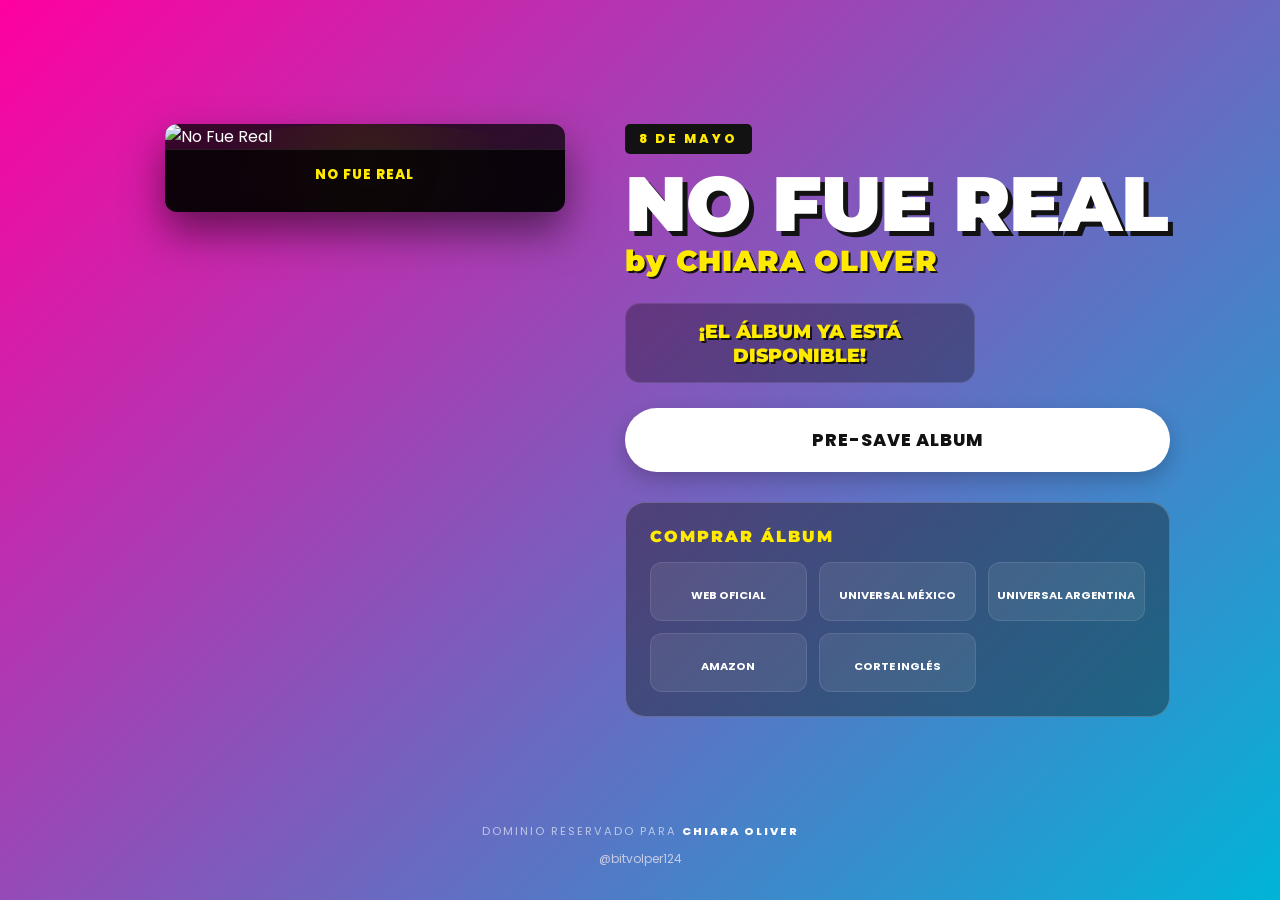
==== index.html @ ce8c538a "Add files via upload" ====
<!DOCTYPE html>
<html lang="es">

<head>
    <meta charset="UTF-8">
    <meta name="viewport" content="width=device-width, initial-scale=1.0">
    <meta name="robots" content="noindex, nofollow">
    <title>Chiara Oliver - No Fue Real (8 de Mayo de 2026)</title>
    <link rel="icon" type="image/png"
        href="https://chiaraoliveroficial.com/cdn/shop/files/CHIARA_OLIVER_FAVICON_32px.png?v=1764940112">
    <link rel="apple-touch-icon"
        href="https://chiaraoliveroficial.com/cdn/shop/files/CHIARA_OLIVER_FAVICON_32px.png?v=1764940112">
    <link rel="shortcut icon"
        href="https://chiaraoliveroficial.com/cdn/shop/files/CHIARA_OLIVER_FAVICON_32px.png?v=1764940112">
    <meta name="description"
        content="El nuevo álbum 'No Fue Real' de Chiara Oliver llega el 8 de mayo de 2026. Haz el pre-save y reserva las ediciones exclusivas ahora.">
    <meta name="theme-color" content="#ff00a0">

    <meta property="og:type" content="music.album">
    <meta property="og:url" content="https://nofuereal.com/">
    <meta property="og:title" content="Chiara Oliver - No Fue Real (8 de Mayo 2026)">
    <meta property="og:description"
        content="Fecha de lanzamiento: 8 de mayo de 2026. Reserva el nuevo álbum de Chiara Oliver y escucha los adelantos exclusivos.">
    <meta property="og:image"
        content="https://chiaraoliveroficial.com/cdn/shop/files/portada-nofuereal.png?v=1775662831&width=1000">

    <meta name="twitter:card" content="summary_large_image">
    <meta name="twitter:site" content="@chiaraoliver">
    <meta name="twitter:title" content="Chiara Oliver - No Fue Real 💿 8 de Mayo">
    <meta name="twitter:description"
        content="El nuevo álbum de Chiara Oliver estará disponible el 8 de mayo de 2026. Haz pre-save y reserva tu copia física.">
    <meta name="twitter:image"
        content="https://chiaraoliveroficial.com/cdn/shop/files/portada-nofuereal.png?v=1775662831&width=1000">
    <link rel="preconnect" href="https://fonts.googleapis.com">
    <link rel="preconnect" href="https://fonts.gstatic.com" crossorigin>
    <link
        href="https://fonts.googleapis.com/css2?family=Montserrat:wght@900&family=Poppins:wght@400;600;800&display=swap"
        rel="stylesheet">
    <link rel="stylesheet" href="https://cdnjs.cloudflare.com/ajax/libs/font-awesome/7.0.1/css/all.min.css">
    <link rel="stylesheet" href="style.css">
</head>

<body>

    <header class="social-header">
        <a href="https://open.spotify.com/intl-es/artist/5zeSRJxJzaOyxt9p4kxMLg" target="_blank"><i
                class="fab fa-spotify"></i></a>
        <a href="https://music.apple.com/es/artist/chiara-oliver" target="_blank"><i class="fab fa-itunes"></i></a>
        <a href="https://instagram.com/chiaraoliver" target="_blank"><i class="fab fa-instagram"></i></a>
        <a href="https://x.com/chiaraoliver" target="_blank"><i class="fab fa-x-twitter"></i></a>
        <a href="https://tiktok.com/@chiaraoliver" target="_blank"><i class="fab fa-tiktok"></i></a>
        <a href="https://youtube.com/@chiaraoliver4045" target="_blank"><i class="fab fa-youtube"></i></a>
    </header>

    <main class="hero-container">
        <div class="left-column">
            <div class="album-cover-wrapper">
                <div class="glow-effect"></div>

                <div class="player-container">
                    <img src="https://chiaraoliveroficial.com/cdn/shop/files/portada-nofuereal.png?v=1775662831&width=1000"
                        alt="No Fue Real" class="album-cover">

                    <div class="player-overlay">
                        <div class="track-title" id="track-title">NO FUE REAL</div>
                        <div class="player-controls">
                            <i class="fas fa-step-backward" id="prev-btn"></i>
                            <i class="fas fa-play-circle" id="play-btn"></i>
                            <i class="fas fa-step-forward" id="next-btn"></i>
                            <div class="player-platforms">
                                <a href="#" id="spotify-link" target="_blank" title="Escuchar en Spotify"><i
                                        class="fab fa-spotify"></i></a>
                                <a href="#" id="youtube-link" target="_blank" title="Escuchar en YouTube Music"><i
                                        class="fab fa-youtube"></i></a>
                            </div>
                        </div>
                        <audio id="audio-player" src="" loop></audio>
                    </div>
                </div>

            </div>
        </div>

        <div class="right-column">
            <div class="album-tag">8 DE MAYO</div>
            <h1 class="album-title">NO FUE REAL</h1>
            <h2 class="artist-subtitle">by CHIARA OLIVER</h2>

            <div class="countdown-container" id="countdown-container">
                <p class="countdown-title">✨ FALTAN PARA EL LANZAMIENTO ✨</p>
                <div class="countdown" id="countdown">
                    <div class="time-box">
                        <span id="days" class="time-number">00</span>
                        <span class="time-text">DÍAS</span>
                    </div>
                    <div class="time-box">
                        <span id="hours" class="time-number">00</span>
                        <span class="time-text">HRS</span>
                    </div>
                    <div class="time-box">
                        <span id="minutes" class="time-number">00</span>
                        <span class="time-text">MIN</span>
                    </div>
                    <div class="time-box">
                        <span id="seconds" class="time-number">00</span>
                        <span class="time-text">SEG</span>
                    </div>
                </div>
                <div id="release-message" class="hidden">¡EL ÁLBUM YA ESTÁ DISPONIBLE!</div>
            </div>

            <a href="https://chiaraoliver.lnk.to/NoFueRealAlbum" class="pre-save-button" target="_blank">PRE-SAVE
                ALBUM</a>

            <section class="buy-section" id="buy-section">
                <h3 class="buy-title">COMPRAR ÁLBUM</h3>
                <div class="buy-buttons-grid">
                    <a href="https://chiaraoliveroficial.com/collections/no-fue-real" target="_blank" class="buy-button">
                        <i class="fas fa-globe buy-icon"></i>
                        <span class="buy-text">WEB OFICIAL</span>
                    </a>
                    <a href="https://udiscover.mx/collections/chiara-oliver" target="_blank" class="buy-button">
                        <i class="fas fa-map-marker-alt buy-icon"></i>
                        <span class="buy-text">UNIVERSAL MÉXICO</span>
                    </a>
                    <a href="https://umusicstore.com.ar/collections/chiara-oliver" target="_blank" class="buy-button">
                        <i class="fas fa-map-marker-alt buy-icon"></i>
                        <span class="buy-text">UNIVERSAL ARGENTINA</span>
                    </a>
                    <a href="https://www.amazon.es/s?k=chiara+oliver" target="_blank" class="buy-button">
                        <i class="fas fa-map-marker-alt buy-icon"></i>
                        <span class="buy-text">AMAZON</span>
                    </a>
                    <a href="https://www.elcorteingles.es/bio/chiara-oliver/" target="_blank" class="buy-button">
                        <i class="fas fa-map-marker-alt buy-icon"></i>
                        <span class="buy-text">CORTE INGLÉS</span>
                    </a>
                </div>
            </section>
        </div>
    </main>

    <footer>
        <div class="domain-badge">DOMINIO RESERVADO PARA <span>CHIARA OLIVER</span></div>
        <p class="mio">@bitvolper124</p>
    </footer>

    <a href="#buy-section" class="scroll-down-btn" id="scrollBtn">
        <i class="fas fa-chevron-down"></i>
    </a>

    <div class="cursor-trail"></div>

    <script>
        document.addEventListener('mousemove', function (e) {
            var trail = document.querySelector('.cursor-trail');
            var star = document.createElement('div');
            star.className = 'star';
            star.style.left = e.clientX + 'px';
            star.style.top = e.clientY + 'px';
            trail.appendChild(star);

            setTimeout(function () {
                star.remove();
            }, 1000);
        });

        const countDownDate = new Date("2026-05-08T00:00:00+02:00").getTime();

        const x = setInterval(function () {
            const now = new Date().getTime();
            const distance = countDownDate - now;

            const days = Math.floor(distance / (1000 * 60 * 60 * 24));
            const hours = Math.floor((distance % (1000 * 60 * 60 * 24)) / (1000 * 60 * 60));
            const minutes = Math.floor((distance % (1000 * 60 * 60)) / (1000 * 60));
            const seconds = Math.floor((distance % (1000 * 60)) / 1000);

            document.getElementById("days").innerText = days.toString().padStart(2, '0');
            document.getElementById("hours").innerText = hours.toString().padStart(2, '0');
            document.getElementById("minutes").innerText = minutes.toString().padStart(2, '0');
            document.getElementById("seconds").innerText = seconds.toString().padStart(2, '0');

            if (distance < 0) {
                clearInterval(x);
                document.getElementById("countdown").style.display = "none";
                document.querySelector(".countdown-title").style.display = "none";
                const message = document.getElementById("release-message");
                message.classList.remove("hidden");
                message.classList.add("visible");
            }
        }, 1000);

        const tracks = [
            {
                title: "MARGARITAS",
                audio: "audio/margaritas-preview.mp3",
                spotify: "https://open.spotify.com/intl-es/album/1FP2zXJ2BBx48ShWAYMS5P",
                youtube: "https://youtu.be/J-HWV0IMqI8"
            },
            {
                title: "NO FUE REAL",
                audio: "audio/no-fue-real-preview.mp3",
                spotify: "https://open.spotify.com/intl-es/album/5IGMvV045EH28EakqQ5MSz",
                youtube: "https://youtu.be/YH38pf8BSEA"
            },
            {
                title: "PUZZLE",
                audio: "audio/puzzle-preview.mp3",
                spotify: "https://open.spotify.com/intl-es/album/3qFS7iFd3r3oYC9yfODICr",
                youtube: "https://youtu.be/KIDnrD3IcDc"
            }
        ];

        let currentTrack = 1;
        const audioPlayer = document.getElementById('audio-player');
        const playBtn = document.getElementById('play-btn');
        const prevBtn = document.getElementById('prev-btn');
        const nextBtn = document.getElementById('next-btn');
        const trackTitle = document.getElementById('track-title');
        const spotifyLink = document.getElementById('spotify-link');
        const youtubeLink = document.getElementById('youtube-link');

        function loadTrack(index) {
            trackTitle.innerText = tracks[index].title;
            audioPlayer.src = tracks[index].audio;
            spotifyLink.href = tracks[index].spotify;
            youtubeLink.href = tracks[index].youtube;
        }

        loadTrack(currentTrack);

        playBtn.addEventListener('click', () => {
            if (audioPlayer.paused) {
                if (audioPlayer.src && !audioPlayer.src.endsWith(window.location.host + "/")) {
                    audioPlayer.play();
                }
                playBtn.classList.remove('fa-play-circle');
                playBtn.classList.add('fa-pause-circle');
            } else {
                audioPlayer.pause();
                playBtn.classList.remove('fa-pause-circle');
                playBtn.classList.add('fa-play-circle');
            }
        });

        prevBtn.addEventListener('click', () => {
            currentTrack = (currentTrack - 1 + tracks.length) % tracks.length;
            loadTrack(currentTrack);
            if (audioPlayer.src && !audioPlayer.src.endsWith(window.location.host + "/")) {
                audioPlayer.play();
                playBtn.classList.remove('fa-play-circle');
                playBtn.classList.add('fa-pause-circle');
            } else {
                playBtn.classList.remove('fa-pause-circle');
                playBtn.classList.add('fa-play-circle');
            }
        });

        nextBtn.addEventListener('click', () => {
            currentTrack = (currentTrack + 1) % tracks.length;
            loadTrack(currentTrack);
            if (audioPlayer.src && !audioPlayer.src.endsWith(window.location.host + "/")) {
                audioPlayer.play();
                playBtn.classList.remove('fa-play-circle');
                playBtn.classList.add('fa-pause-circle');
            } else {
                playBtn.classList.remove('fa-pause-circle');
                playBtn.classList.add('fa-play-circle');
            }
        });

        // Lógica para que el botón flotante desaparezca si ya estás abajo
        window.onscroll = function () {
            var btn = document.getElementById("scrollBtn");
            if (document.body.scrollTop > 300 || document.documentElement.scrollTop > 300) {
                btn.style.opacity = "0";
                btn.style.pointerEvents = "none";
            } else {
                btn.style.opacity = "1";
                btn.style.pointerEvents = "auto";
            }
        };
    </script>
</body>

</html>
---- style.css ----
:root {
    --rosa: #ff00a0;
    --azul: #00b4d8;
    --amarillo: #ffea00;
    --negro: #121212;
    --blanco: #ffffff;
}

* {
    margin: 0;
    padding: 0;
    box-sizing: border-box;
}

body {
    font-family: 'Poppins', sans-serif;
    background: linear-gradient(135deg, var(--rosa) 0%, var(--azul) 100%);
    background-attachment: fixed;
    color: var(--blanco);
    display: flex;
    flex-direction: column;
    min-height: 100vh;
    cursor: url('https://chiaraoliveroficial.com/cdn/shop/files/CHIARA_OLIVER_FAVICON_32px.png?v=1764940112'), auto;
    overflow-x: hidden;
    scroll-behavior: smooth;
}

.mio {
    font-size: 12px;
    color: rgba(255, 241, 241, 0.673);
    margin-top: 10px;
}

.social-header {
    padding: 2rem;
    display: flex;
    justify-content: flex-end;
    gap: 1.5rem;
    z-index: 10;
}

.social-header i {
    font-size: 1.5rem;
    color: var(--blanco);
    transition: all 0.3s ease;
}

.social-header i:hover {
    color: var(--amarillo);
    transform: translateY(-4px) scale(1.1);
}

.hero-container {
    flex: 1;
    display: flex;
    align-items: flex-start;
    justify-content: center;
    gap: 60px;
    max-width: 1100px;
    margin: 40px auto;
    padding: 20px;
    width: 100%;
}

.left-column {
    flex: 1;
    display: flex;
    justify-content: flex-end;
}

.right-column {
    flex: 1.2;
    display: flex;
    flex-direction: column;
    justify-content: center;
    text-align: left;
}

.album-cover-wrapper {
    position: relative;
    width: 100%;
    max-width: 400px;
}

.glow-effect {
    position: absolute;
    top: 50%;
    left: 50%;
    width: 100%;
    height: 100%;
    transform: translate(-50%, -50%);
    background: radial-gradient(circle, rgba(255, 234, 0, 0.4) 0%, rgba(255,255,255,0) 70%);
    border-radius: 50%;
    z-index: -1;
    animation: pulseGlow 3s infinite alternate;
}

@keyframes pulseGlow {
    0% { transform: translate(-50%, -50%) scale(1); opacity: 0.5; }
    100% { transform: translate(-50%, -50%) scale(1.2); opacity: 1; }
}

.player-container {
    position: relative;
    width: 100%;
    border-radius: 12px;
    box-shadow: 0 20px 40px rgba(0,0,0,0.5);
    transition: transform 0.4s ease;
    overflow: hidden;
    background: rgba(0, 0, 0, 0.75);
}

.player-container:hover {
    transform: scale(1.02);
}

.album-cover {
    width: 100%;
    display: block;
}

.player-overlay {
    width: 100%;
    background: rgba(0, 0, 0, 0.75);
    backdrop-filter: blur(10px);
    -webkit-backdrop-filter: blur(10px);
    padding: 15px;
    display: flex;
    flex-direction: column;
    align-items: center;
    border-top: 1px solid rgba(255,255,255,0.1);
}

.track-title {
    font-size: 0.85rem;
    font-weight: 800;
    color: var(--amarillo);
    margin-bottom: 12px;
    letter-spacing: 1px;
    text-align: center;
}

.player-controls {
    display: flex;
    align-items: center;
    justify-content: center;
    gap: 20px;
    width: 100%;
}

.player-controls > i {
    font-size: 1.5rem;
    color: var(--blanco);
    cursor: pointer;
    transition: 0.3s;
}

.player-controls > i.fa-play-circle, 
.player-controls > i.fa-pause-circle {
    font-size: 2.5rem;
}

.player-controls > i:hover {
    color: var(--amarillo);
    transform: scale(1.1);
}

.player-platforms {
    display: flex;
    gap: 15px;
    margin-left: 20px;
    border-left: 1px solid rgba(255,255,255,0.2);
    padding-left: 20px;
}

.player-platforms a i {
    font-size: 1.5rem;
    transition: 0.3s;
    color: var(--blanco);
}

.player-platforms a i.fa-spotify:hover { color: #1DB954; filter: brightness(1.2); transform: scale(1.1); }
.player-platforms a i.fa-youtube:hover { color: #FF0000; filter: brightness(1.2); transform: scale(1.1); }

.album-tag {
    background-color: var(--negro);
    color: var(--amarillo);
    padding: 6px 14px;
    font-size: 0.8rem;
    font-weight: 800;
    letter-spacing: 3px;
    border-radius: 5px;
    display: inline-block;
    margin-bottom: 15px;
    align-self: flex-start;
}

.album-title {
    font-family: 'Montserrat', sans-serif;
    font-weight: 900;
    font-size: clamp(3rem, 6vw, 5rem);
    line-height: 0.9;
    color: var(--blanco);
    text-shadow: 5px 5px 0px var(--negro);
    margin-bottom: 5px;
    letter-spacing: -1px;
}

.artist-subtitle {
    font-family: 'Montserrat', sans-serif;
    font-weight: 900;
    font-size: clamp(1.2rem, 2.5vw, 1.8rem);
    color: var(--amarillo);
    margin-bottom: 25px;
    letter-spacing: 1px;
    text-shadow: 2px 2px 0px var(--negro);
}

.countdown-container {
    background: rgba(0, 0, 0, 0.3);
    backdrop-filter: blur(5px);
    -webkit-backdrop-filter: blur(5px);
    border: 1px solid rgba(255, 255, 255, 0.1);
    padding: 15px 20px;
    border-radius: 15px;
    margin-bottom: 25px;
    display: inline-block;
    max-width: 350px;
}

.countdown-title {
    font-size: 0.65rem;
    font-weight: 800;
    letter-spacing: 2px;
    color: var(--blanco);
    text-align: center;
    margin-bottom: 10px;
}

.countdown {
    display: flex;
    justify-content: space-between;
    gap: 15px;
}

.time-box {
    display: flex;
    flex-direction: column;
    align-items: center;
}

.time-number {
    font-family: 'Montserrat', sans-serif;
    font-weight: 900;
    font-size: 2rem;
    color: var(--amarillo);
    text-shadow: 2px 2px 0px var(--negro);
    line-height: 1;
}

.time-text {
    font-size: 0.6rem;
    font-weight: 600;
    letter-spacing: 1px;
    color: rgba(255,255,255,0.8);
    margin-top: 5px;
}

.hidden {
    display: none;
}

.visible {
    display: block;
    font-family: 'Montserrat', sans-serif;
    font-weight: 900;
    color: var(--amarillo);
    text-align: center;
    font-size: 1.2rem;
    text-shadow: 2px 2px 0px var(--negro);
}

.pre-save-button {
    display: inline-block;
    background-color: var(--blanco);
    color: var(--negro);
    text-decoration: none;
    padding: 1.2rem 2.5rem;
    border-radius: 50px;
    font-size: 1.1rem;
    font-weight: 800;
    letter-spacing: 1px;
    margin-bottom: 30px;
    box-shadow: 0 8px 20px rgba(0,0,0,0.2);
    transition: all 0.2s ease;
    text-align: center;
}

.pre-save-button:hover {
    transform: scale(1.05);
    background-color: var(--amarillo);
}

.buy-section {
    background: rgba(20, 20, 20, 0.4);
    backdrop-filter: blur(10px);
    -webkit-backdrop-filter: blur(10px);
    border: 1px solid rgba(255, 255, 255, 0.2);
    padding: 1.5rem;
    border-radius: 20px;
    width: 100%;
}

.buy-title {
    color: var(--amarillo);
    font-family: 'Montserrat', sans-serif;
    font-size: 1rem;
    font-weight: 900;
    letter-spacing: 2px;
    margin-bottom: 1rem;
}

.buy-buttons-grid {
    display: grid;
    grid-template-columns: repeat(3, 1fr);
    gap: 12px;
}

.buy-button {
    background-color: rgba(255, 255, 255, 0.08);
    border: 1px solid rgba(255, 255, 255, 0.1);
    color: var(--blanco);
    text-decoration: none;
    display: flex;
    flex-direction: column;
    align-items: center;
    justify-content: center;
    padding: 1rem 0.5rem;
    border-radius: 12px;
    transition: all 0.3s ease;
}

.buy-icon {
    font-size: 1.5rem;
    color: var(--azul);
    margin-bottom: 8px;
    transition: color 0.3s ease;
}

.buy-text {
    font-size: 0.7rem;
    font-weight: 700;
    text-align: center;
}

.buy-button:hover {
    background-color: var(--amarillo);
    color: var(--negro);
    border-color: var(--amarillo);
    transform: translateY(-4px);
}

.buy-button:hover .buy-icon {
    color: var(--negro);
}

footer {
    text-align: center;
    padding: 2rem;
    margin-top: auto;
    position: relative;
    z-index: 10;
}

.domain-badge {
    font-size: 0.7rem;
    font-weight: 400;
    letter-spacing: 2px;
    color: rgba(255,255,255,0.6);
}

.domain-badge span {
    font-weight: 800;
    color: var(--blanco);
}

.cursor-trail {
    position: fixed;
    top: 0;
    left: 0;
    width: 100%;
    height: 100%;
    pointer-events: none;
    z-index: 1000;
    overflow: hidden;
}

.star {
    position: absolute;
    width: 15px;
    height: 15px;
    background: url('data:image/svg+xml;utf8,<svg xmlns="http://www.w3.org/2000/svg" viewBox="0 0 576 512"><path d="M316.9 18C311.6 7 300.4 0 288.1 0s-23.4 7-28.8 18L195 150.3 51.4 171.5c-12 1.8-22 10.2-25.7 21.7s-.7 24.2 7.9 32.7L137.8 329 113.2 474.7c-2 12 3 24.2 12.9 31.3s23 8 33.8 2.3L288.1 439.8 416.2 508.3c10.8 5.7 23.9 4.8 33.8-2.3s14.9-19.3 12.9-31.3L438.3 329 542.6 225.9c8.6-8.5 11.7-21.2 7.9-32.7s-13.7-19.9-25.7-21.7L381.2 150.3 316.9 18z" fill="%23ffff00"/></svg>') no-repeat;
    background-size: contain;
    animation: fall 1s linear forwards;
}

@keyframes fall {
    to {
        transform: translateY(50px);
        opacity: 0;
    }
}

.scroll-down-btn {
    position: fixed;
    bottom: 10px;
    right: 15px;
    width: 35px;
    height: 35px;
    background: var(--amarillo);
    color: var(--negro);
    border-radius: 50%;
    display: none; 
    align-items: center;
    justify-content: center;
    box-shadow: 0 4px 15px rgba(0,0,0,0.3);
    z-index: 2000;
    text-decoration: none;
    transition: all 0.4s ease;
    animation: bounceBtn 2s infinite;
}

@keyframes bounceBtn {
    0%, 20%, 50%, 80%, 100% {transform: translateY(0);}
    40% {transform: translateY(-10px);}
    60% {transform: translateY(-5px);}
}

@media (max-width: 768px) {
    .glow-effect {
        display: none;
    }

    .scroll-down-btn {
        display: flex; 
    }

    .social-header {
        justify-content: center;
        padding: 1.5rem 1.5rem 0.5rem 1.5rem;
    }
    
    .social-header i {
        font-size: 1.2rem;
    }
    
    .hero-container {
        flex-direction: column;
        align-items: center;
        gap: 25px;
        padding: 10px 20px;
        margin: 10px auto;
    }
    
    .left-column {
        justify-content: center;
    }
    
    .right-column {
        align-items: center;
        text-align: center;
    }
    
    .album-tag {
        align-self: center;
    }
    
    .countdown-container {
        margin: 0 auto 25px auto;
    }
    
    .buy-title {
        text-align: center;
    }
    
    .buy-buttons-grid {
        grid-template-columns: 1fr;
    }
    
    .buy-button {
        flex-direction: row;
        justify-content: flex-start;
        padding: 1.2rem;
        gap: 15px;
    }
    
    .buy-icon {
        margin-bottom: 0;
        font-size: 1.5rem;
    }
    
    .buy-text {
        font-size: 0.9rem;
    }
}
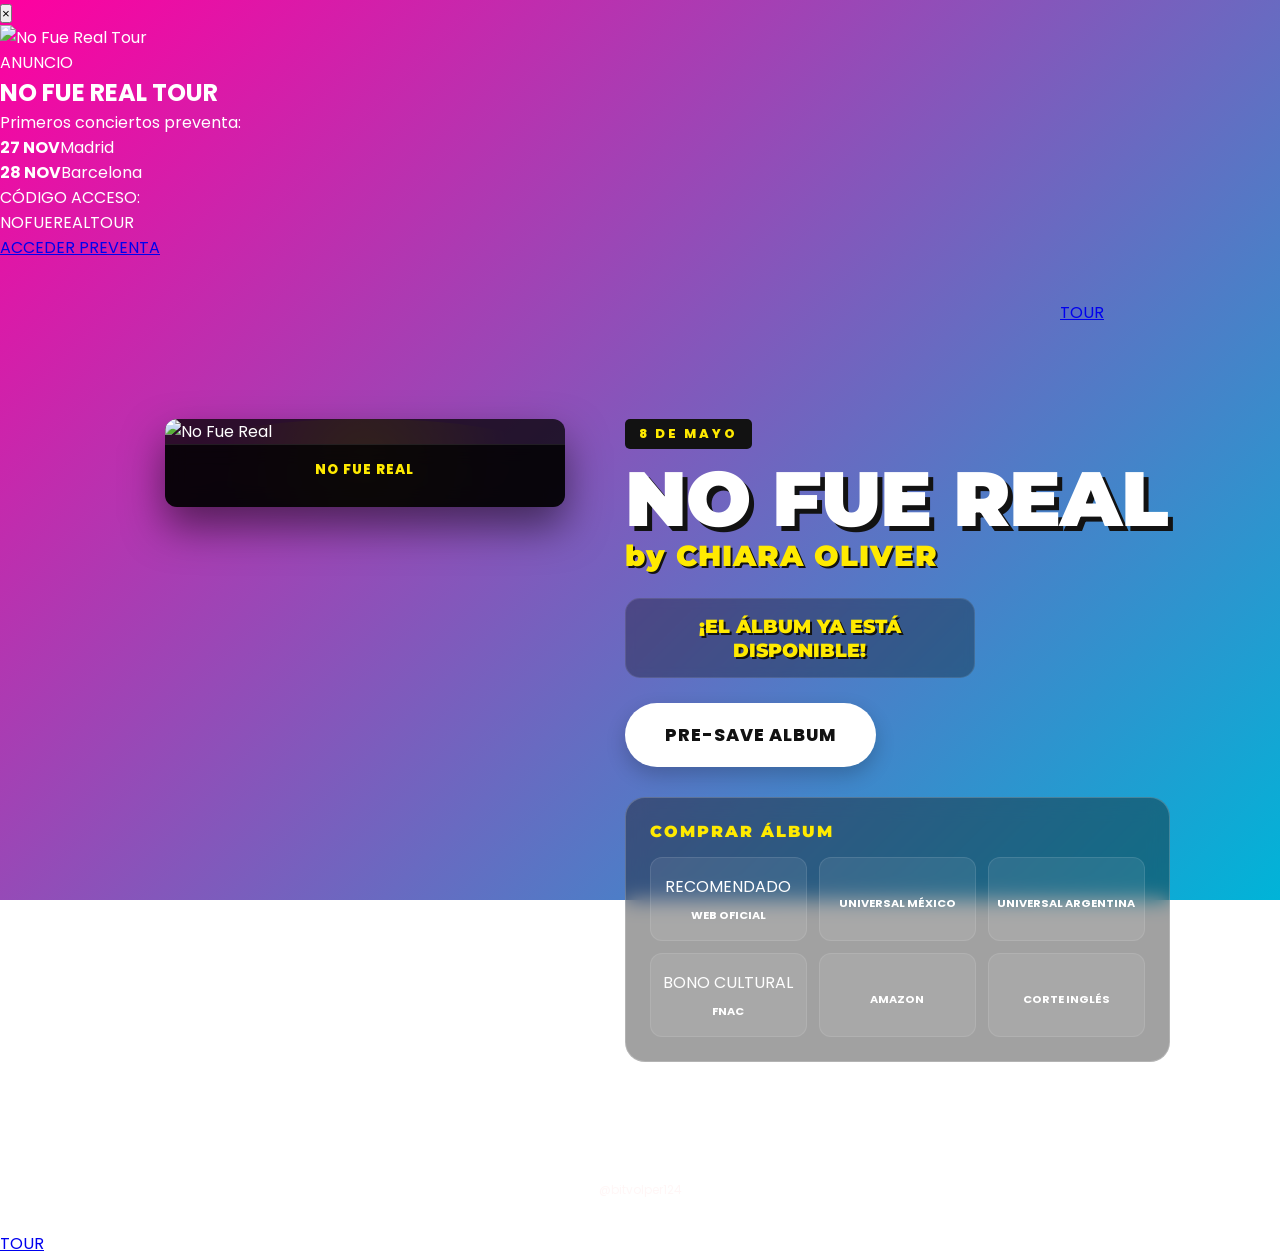
==== commit baf67165: "Update index.html" ====
--- a/index.html
+++ b/index.html
@@ -1,287 +1 @@
-<!DOCTYPE html>
-<html lang="es">
-
-<head>
-    <meta charset="UTF-8">
-    <meta name="viewport" content="width=device-width, initial-scale=1.0">
-    <meta name="robots" content="noindex, nofollow">
-    <title>Chiara Oliver - No Fue Real (8 de Mayo de 2026)</title>
-    <link rel="icon" type="image/png"
-        href="https://chiaraoliveroficial.com/cdn/shop/files/CHIARA_OLIVER_FAVICON_32px.png?v=1764940112">
-    <link rel="apple-touch-icon"
-        href="https://chiaraoliveroficial.com/cdn/shop/files/CHIARA_OLIVER_FAVICON_32px.png?v=1764940112">
-    <link rel="shortcut icon"
-        href="https://chiaraoliveroficial.com/cdn/shop/files/CHIARA_OLIVER_FAVICON_32px.png?v=1764940112">
-    <meta name="description"
-        content="El nuevo álbum 'No Fue Real' de Chiara Oliver llega el 8 de mayo de 2026. Haz el pre-save y reserva las ediciones exclusivas ahora.">
-    <meta name="theme-color" content="#ff00a0">
-
-    <meta property="og:type" content="music.album">
-    <meta property="og:url" content="https://nofuereal.com/">
-    <meta property="og:title" content="Chiara Oliver - No Fue Real (8 de Mayo 2026)">
-    <meta property="og:description"
-        content="Fecha de lanzamiento: 8 de mayo de 2026. Reserva el nuevo álbum de Chiara Oliver y escucha los adelantos exclusivos.">
-    <meta property="og:image"
-        content="https://chiaraoliveroficial.com/cdn/shop/files/portada-nofuereal.png?v=1775662831&width=1000">
-
-    <meta name="twitter:card" content="summary_large_image">
-    <meta name="twitter:site" content="@chiaraoliver">
-    <meta name="twitter:title" content="Chiara Oliver - No Fue Real 💿 8 de Mayo">
-    <meta name="twitter:description"
-        content="El nuevo álbum de Chiara Oliver estará disponible el 8 de mayo de 2026. Haz pre-save y reserva tu copia física.">
-    <meta name="twitter:image"
-        content="https://chiaraoliveroficial.com/cdn/shop/files/portada-nofuereal.png?v=1775662831&width=1000">
-    <link rel="preconnect" href="https://fonts.googleapis.com">
-    <link rel="preconnect" href="https://fonts.gstatic.com" crossorigin>
-    <link
-        href="https://fonts.googleapis.com/css2?family=Montserrat:wght@900&family=Poppins:wght@400;600;800&display=swap"
-        rel="stylesheet">
-    <link rel="stylesheet" href="https://cdnjs.cloudflare.com/ajax/libs/font-awesome/7.0.1/css/all.min.css">
-    <link rel="stylesheet" href="style.css">
-</head>
-
-<body>
-
-    <header class="social-header">
-        <a href="https://open.spotify.com/intl-es/artist/5zeSRJxJzaOyxt9p4kxMLg" target="_blank"><i
-                class="fab fa-spotify"></i></a>
-        <a href="https://music.apple.com/es/artist/chiara-oliver" target="_blank"><i class="fab fa-itunes"></i></a>
-        <a href="https://instagram.com/chiaraoliver" target="_blank"><i class="fab fa-instagram"></i></a>
-        <a href="https://x.com/chiaraoliver" target="_blank"><i class="fab fa-x-twitter"></i></a>
-        <a href="https://tiktok.com/@chiaraoliver" target="_blank"><i class="fab fa-tiktok"></i></a>
-        <a href="https://youtube.com/@chiaraoliver4045" target="_blank"><i class="fab fa-youtube"></i></a>
-    </header>
-
-    <main class="hero-container">
-        <div class="left-column">
-            <div class="album-cover-wrapper">
-                <div class="glow-effect"></div>
-
-                <div class="player-container">
-                    <img src="https://chiaraoliveroficial.com/cdn/shop/files/portada-nofuereal.png?v=1775662831&width=1000"
-                        alt="No Fue Real" class="album-cover">
-
-                    <div class="player-overlay">
-                        <div class="track-title" id="track-title">NO FUE REAL</div>
-                        <div class="player-controls">
-                            <i class="fas fa-step-backward" id="prev-btn"></i>
-                            <i class="fas fa-play-circle" id="play-btn"></i>
-                            <i class="fas fa-step-forward" id="next-btn"></i>
-                            <div class="player-platforms">
-                                <a href="#" id="spotify-link" target="_blank" title="Escuchar en Spotify"><i
-                                        class="fab fa-spotify"></i></a>
-                                <a href="#" id="youtube-link" target="_blank" title="Escuchar en YouTube Music"><i
-                                        class="fab fa-youtube"></i></a>
-                            </div>
-                        </div>
-                        <audio id="audio-player" src="" loop></audio>
-                    </div>
-                </div>
-
-            </div>
-        </div>
-
-        <div class="right-column">
-            <div class="album-tag">8 DE MAYO</div>
-            <h1 class="album-title">NO FUE REAL</h1>
-            <h2 class="artist-subtitle">by CHIARA OLIVER</h2>
-
-            <div class="countdown-container" id="countdown-container">
-                <p class="countdown-title">✨ FALTAN PARA EL LANZAMIENTO ✨</p>
-                <div class="countdown" id="countdown">
-                    <div class="time-box">
-                        <span id="days" class="time-number">00</span>
-                        <span class="time-text">DÍAS</span>
-                    </div>
-                    <div class="time-box">
-                        <span id="hours" class="time-number">00</span>
-                        <span class="time-text">HRS</span>
-                    </div>
-                    <div class="time-box">
-                        <span id="minutes" class="time-number">00</span>
-                        <span class="time-text">MIN</span>
-                    </div>
-                    <div class="time-box">
-                        <span id="seconds" class="time-number">00</span>
-                        <span class="time-text">SEG</span>
-                    </div>
-                </div>
-                <div id="release-message" class="hidden">¡EL ÁLBUM YA ESTÁ DISPONIBLE!</div>
-            </div>
-
-            <a href="https://chiaraoliver.lnk.to/NoFueRealAlbum" class="pre-save-button" target="_blank">PRE-SAVE
-                ALBUM</a>
-
-            <section class="buy-section" id="buy-section">
-                <h3 class="buy-title">COMPRAR ÁLBUM</h3>
-                <div class="buy-buttons-grid">
-                    <a href="https://chiaraoliveroficial.com/collections/no-fue-real" target="_blank" class="buy-button">
-                        <i class="fas fa-globe buy-icon"></i>
-                        <span class="buy-text">WEB OFICIAL</span>
-                    </a>
-                    <a href="https://udiscover.mx/collections/chiara-oliver" target="_blank" class="buy-button">
-                        <i class="fas fa-map-marker-alt buy-icon"></i>
-                        <span class="buy-text">UNIVERSAL MÉXICO</span>
-                    </a>
-                    <a href="https://umusicstore.com.ar/collections/chiara-oliver" target="_blank" class="buy-button">
-                        <i class="fas fa-map-marker-alt buy-icon"></i>
-                        <span class="buy-text">UNIVERSAL ARGENTINA</span>
-                    </a>
-                    <a href="https://www.amazon.es/s?k=chiara+oliver" target="_blank" class="buy-button">
-                        <i class="fas fa-map-marker-alt buy-icon"></i>
-                        <span class="buy-text">AMAZON</span>
-                    </a>
-                    <a href="https://www.elcorteingles.es/bio/chiara-oliver/" target="_blank" class="buy-button">
-                        <i class="fas fa-map-marker-alt buy-icon"></i>
-                        <span class="buy-text">CORTE INGLÉS</span>
-                    </a>
-                </div>
-            </section>
-        </div>
-    </main>
-
-    <footer>
-        <div class="domain-badge">DOMINIO RESERVADO PARA <span>CHIARA OLIVER</span></div>
-        <p class="mio">@bitvolper124</p>
-    </footer>
-
-    <a href="#buy-section" class="scroll-down-btn" id="scrollBtn">
-        <i class="fas fa-chevron-down"></i>
-    </a>
-
-    <div class="cursor-trail"></div>
-
-    <script>
-        document.addEventListener('mousemove', function (e) {
-            var trail = document.querySelector('.cursor-trail');
-            var star = document.createElement('div');
-            star.className = 'star';
-            star.style.left = e.clientX + 'px';
-            star.style.top = e.clientY + 'px';
-            trail.appendChild(star);
-
-            setTimeout(function () {
-                star.remove();
-            }, 1000);
-        });
-
-        const countDownDate = new Date("2026-05-08T00:00:00+02:00").getTime();
-
-        const x = setInterval(function () {
-            const now = new Date().getTime();
-            const distance = countDownDate - now;
-
-            const days = Math.floor(distance / (1000 * 60 * 60 * 24));
-            const hours = Math.floor((distance % (1000 * 60 * 60 * 24)) / (1000 * 60 * 60));
-            const minutes = Math.floor((distance % (1000 * 60 * 60)) / (1000 * 60));
-            const seconds = Math.floor((distance % (1000 * 60)) / 1000);
-
-            document.getElementById("days").innerText = days.toString().padStart(2, '0');
-            document.getElementById("hours").innerText = hours.toString().padStart(2, '0');
-            document.getElementById("minutes").innerText = minutes.toString().padStart(2, '0');
-            document.getElementById("seconds").innerText = seconds.toString().padStart(2, '0');
-
-            if (distance < 0) {
-                clearInterval(x);
-                document.getElementById("countdown").style.display = "none";
-                document.querySelector(".countdown-title").style.display = "none";
-                const message = document.getElementById("release-message");
-                message.classList.remove("hidden");
-                message.classList.add("visible");
-            }
-        }, 1000);
-
-        const tracks = [
-            {
-                title: "MARGARITAS",
-                audio: "audio/margaritas-preview.mp3",
-                spotify: "https://open.spotify.com/intl-es/album/1FP2zXJ2BBx48ShWAYMS5P",
-                youtube: "https://youtu.be/J-HWV0IMqI8"
-            },
-            {
-                title: "NO FUE REAL",
-                audio: "audio/no-fue-real-preview.mp3",
-                spotify: "https://open.spotify.com/intl-es/album/5IGMvV045EH28EakqQ5MSz",
-                youtube: "https://youtu.be/YH38pf8BSEA"
-            },
-            {
-                title: "PUZZLE",
-                audio: "audio/puzzle-preview.mp3",
-                spotify: "https://open.spotify.com/intl-es/album/3qFS7iFd3r3oYC9yfODICr",
-                youtube: "https://youtu.be/KIDnrD3IcDc"
-            }
-        ];
-
-        let currentTrack = 1;
-        const audioPlayer = document.getElementById('audio-player');
-        const playBtn = document.getElementById('play-btn');
-        const prevBtn = document.getElementById('prev-btn');
-        const nextBtn = document.getElementById('next-btn');
-        const trackTitle = document.getElementById('track-title');
-        const spotifyLink = document.getElementById('spotify-link');
-        const youtubeLink = document.getElementById('youtube-link');
-
-        function loadTrack(index) {
-            trackTitle.innerText = tracks[index].title;
-            audioPlayer.src = tracks[index].audio;
-            spotifyLink.href = tracks[index].spotify;
-            youtubeLink.href = tracks[index].youtube;
-        }
-
-        loadTrack(currentTrack);
-
-        playBtn.addEventListener('click', () => {
-            if (audioPlayer.paused) {
-                if (audioPlayer.src && !audioPlayer.src.endsWith(window.location.host + "/")) {
-                    audioPlayer.play();
-                }
-                playBtn.classList.remove('fa-play-circle');
-                playBtn.classList.add('fa-pause-circle');
-            } else {
-                audioPlayer.pause();
-                playBtn.classList.remove('fa-pause-circle');
-                playBtn.classList.add('fa-play-circle');
-            }
-        });
-
-        prevBtn.addEventListener('click', () => {
-            currentTrack = (currentTrack - 1 + tracks.length) % tracks.length;
-            loadTrack(currentTrack);
-            if (audioPlayer.src && !audioPlayer.src.endsWith(window.location.host + "/")) {
-                audioPlayer.play();
-                playBtn.classList.remove('fa-play-circle');
-                playBtn.classList.add('fa-pause-circle');
-            } else {
-                playBtn.classList.remove('fa-pause-circle');
-                playBtn.classList.add('fa-play-circle');
-            }
-        });
-
-        nextBtn.addEventListener('click', () => {
-            currentTrack = (currentTrack + 1) % tracks.length;
-            loadTrack(currentTrack);
-            if (audioPlayer.src && !audioPlayer.src.endsWith(window.location.host + "/")) {
-                audioPlayer.play();
-                playBtn.classList.remove('fa-play-circle');
-                playBtn.classList.add('fa-pause-circle');
-            } else {
-                playBtn.classList.remove('fa-pause-circle');
-                playBtn.classList.add('fa-play-circle');
-            }
-        });
-
-        // Lógica para que el botón flotante desaparezca si ya estás abajo
-        window.onscroll = function () {
-            var btn = document.getElementById("scrollBtn");
-            if (document.body.scrollTop > 300 || document.documentElement.scrollTop > 300) {
-                btn.style.opacity = "0";
-                btn.style.pointerEvents = "none";
-            } else {
-                btn.style.opacity = "1";
-                btn.style.pointerEvents = "auto";
-            }
-        };
-    </script>
-</body>
-
-</html>+<!DOCTYPE html><html lang="es"><head><meta charset="UTF-8"><meta name="viewport" content="width=device-width, initial-scale=1.0"><meta name="robots" content="noindex, nofollow"><title>Chiara Oliver - No Fue Real (8 de Mayo de 2026)</title><link rel="icon" type="image/png" href="https://chiaraoliveroficial.com/cdn/shop/files/CHIARA_OLIVER_FAVICON_32px.png?v=1764940112"><link rel="apple-touch-icon" href="https://chiaraoliveroficial.com/cdn/shop/files/CHIARA_OLIVER_FAVICON_32px.png?v=1764940112"><link rel="shortcut icon" href="https://chiaraoliveroficial.com/cdn/shop/files/CHIARA_OLIVER_FAVICON_32px.png?v=1764940112"><meta name="description" content="El nuevo álbum 'No Fue Real' de Chiara Oliver llega el 8 de mayo de 2026. Haz el pre-save y reserva las ediciones exclusivas ahora."><meta name="theme-color" content="#ff00a0"><meta property="og:type" content="music.album"><meta property="og:url" content="https://nofuereal.com/"><meta property="og:title" content="Chiara Oliver - No Fue Real (8 de Mayo 2026)"><meta property="og:description" content="Fecha de lanzamiento: 8 de mayo de 2026. Reserva el nuevo álbum de Chiara Oliver y escucha los adelantos exclusivos."><meta property="og:image" content="https://chiaraoliveroficial.com/cdn/shop/files/portada-nofuereal.png?v=1775662831&width=1000"><meta name="twitter:card" content="summary_large_image"><meta name="twitter:site" content="@chiaraoliver"><meta name="twitter:title" content="Chiara Oliver - No Fue Real 💿 8 de Mayo"><meta name="twitter:description" content="El nuevo álbum de Chiara Oliver estará disponible el 8 de mayo de 2026. Haz pre-save y reserva tu copia física."><meta name="twitter:image" content="https://chiaraoliveroficial.com/cdn/shop/files/portada-nofuereal.png?v=1775662831&width=1000"><link rel="preconnect" href="https://fonts.googleapis.com"><link rel="preconnect" href="https://fonts.gstatic.com" crossorigin><link href="https://fonts.googleapis.com/css2?family=Montserrat:wght@900&family=Poppins:wght@400;600;800&display=swap" rel="stylesheet"><link rel="stylesheet" href="https://cdnjs.cloudflare.com/ajax/libs/font-awesome/7.0.1/css/all.min.css"><link rel="stylesheet" href="style.css"></head><body><div id="tourModal" class="modal-overlay"><div class="modal-content"><button class="close-modal" id="closeModal" aria-label="Cerrar">×</button><div class="modal-body"><div class="modal-image-side"><img src="https://pbs.twimg.com/media/HFkhPW0WIAASoIE?format=jpg&name=large" alt="No Fue Real Tour"></div><div class="modal-text-side"><span class="modal-tag">ANUNCIO</span><h2 class="modal-title">NO FUE REAL TOUR</h2><p class="modal-desc">Primeros conciertos preventa:</p><div class="tour-dates"><div class="date-item"><strong>27 NOV</strong><span>Madrid</span></div><div class="date-item"><strong>28 NOV</strong><span>Barcelona</span></div></div><div class="modal-promo-container"><span class="modal-promo-label">CÓDIGO ACCESO:</span><div class="modal-promo-code">NOFUEREALTOUR</div></div><a href="https://chiaraoliveroficial.com/pages/tour" class="modal-button">ACCEDER PREVENTA</a></div></div></div></div><header class="social-header"><a href="tour/" class="tour-nav-link pc-only"><i class="fas fa-ticket-alt"></i> TOUR </a><a href="https://open.spotify.com/intl-es/artist/5zeSRJxJzaOyxt9p4kxMLg" target="_blank"><i class="fab fa-spotify"></i></a><a href="https://music.apple.com/es/artist/chiara-oliver" target="_blank"><i class="fab fa-itunes"></i></a><a href="https://instagram.com/chiaraoliver" target="_blank"><i class="fab fa-instagram"></i></a><a href="https://x.com/chiaraoliver" target="_blank"><i class="fab fa-x-twitter"></i></a><a href="https://tiktok.com/@chiaraoliver" target="_blank"><i class="fab fa-tiktok"></i></a><a href="https://youtube.com/@chiaraoliver4045" target="_blank"><i class="fab fa-youtube"></i></a></header><main class="hero-container"><div class="left-column"><div class="album-cover-wrapper"><div class="glow-effect"></div><div class="player-container"><img src="https://chiaraoliveroficial.com/cdn/shop/files/portada-nofuereal.png?v=1775662831&width=1000" alt="No Fue Real" class="album-cover"><div class="player-overlay"><div class="track-title" id="track-title">NO FUE REAL</div><div class="player-controls"><i class="fas fa-step-backward" id="prev-btn"></i><i class="fas fa-play-circle" id="play-btn"></i><i class="fas fa-step-forward" id="next-btn"></i><div class="player-platforms"><a href="#" id="spotify-link" target="_blank" title="Escuchar en Spotify"><i class="fab fa-spotify"></i></a><a href="#" id="youtube-link" target="_blank" title="Escuchar en YouTube Music"><i class="fab fa-youtube"></i></a></div></div><audio id="audio-player" src="" loop></audio></div></div></div></div><div class="right-column"><div class="album-tag">8 DE MAYO</div><h1 class="album-title">NO FUE REAL</h1><h2 class="artist-subtitle">by CHIARA OLIVER</h2><div class="countdown-container" id="countdown-container"><p class="countdown-title">✨ FALTAN PARA EL LANZAMIENTO ✨</p><div class="countdown" id="countdown"><div class="time-box"><span id="days" class="time-number">00</span><span class="time-text">DÍAS</span></div><div class="time-box"><span id="hours" class="time-number">00</span><span class="time-text">HRS</span></div><div class="time-box"><span id="minutes" class="time-number">00</span><span class="time-text">MIN</span></div><div class="time-box"><span id="seconds" class="time-number">00</span><span class="time-text">SEG</span></div></div><div id="release-message" class="hidden">¡EL ÁLBUM YA ESTÁ DISPONIBLE!</div></div><div class="action-buttons-wrapper"><a href="https://chiaraoliver.lnk.to/NoFueRealAlbum" class="pre-save-button" target="_blank">PRE-SAVE ALBUM</a></div><section class="buy-section" id="buy-section"><h3 class="buy-title">COMPRAR ÁLBUM</h3><div class="buy-buttons-grid"><a href="https://chiaraoliveroficial.com/collections/no-fue-real" target="_blank" class="buy-button featured-official"><span class="exclusive-badge">RECOMENDADO</span><i class="fas fa-star buy-icon"></i><span class="buy-text">WEB OFICIAL</span></a><a href="https://udiscover.mx/collections/chiara-oliver" target="_blank" class="buy-button"><i class="fas fa-map-marker-alt buy-icon"></i><span class="buy-text">UNIVERSAL MÉXICO</span></a><a href="https://umusicstore.com.ar/collections/chiara-oliver" target="_blank" class="buy-button"><i class="fas fa-map-marker-alt buy-icon"></i><span class="buy-text">UNIVERSAL ARGENTINA</span></a><a href="https://www.fnac.es/ia1135026/Chiara-Oliver" target="_blank" class="buy-button"><span class="cultural-badge">BONO CULTURAL</span><i class="fas fa-store buy-icon"></i><span class="buy-text">FNAC</span></a><a href="https://www.amazon.es/s?k=chiara+oliver" target="_blank" class="buy-button"><i class="fas fa-shopping-cart buy-icon"></i><span class="buy-text">AMAZON</span></a><a href="https://www.elcorteingles.es/bio/chiara-oliver/" target="_blank" class="buy-button"><i class="fas fa-store buy-icon"></i><span class="buy-text">CORTE INGLÉS</span></a></div></section></div></main><footer><div class="domain-badge">DOMINIO RESERVADO PARA <span>CHIARA OLIVER</span></div><p class="mio">@bitvolper124</p></footer><a href="tour/" class="tour-float-btn mobile-only"><i class="fas fa-ticket-alt"></i><span>TOUR</span></a><a href="#buy-section" class="scroll-down-btn" id="scrollBtn"><i class="fas fa-chevron-down"></i></a><div class="cursor-trail"></div><script> const modal = document.getElementById("tourModal"); const closeBtn = document.getElementById("closeModal"); window.addEventListener("load", () => { setTimeout(() => { modal.classList.add("active"); setTimeout(() => { modal.classList.remove("active"); }, 8000); }, 500); }); closeBtn.addEventListener("click", () => { modal.classList.remove("active"); }); modal.addEventListener("click", (e) => { if (e.target === modal) modal.classList.remove("active"); }); document.addEventListener('mousemove', function(e) { var trail = document.querySelector('.cursor-trail'); var star = document.createElement('div'); star.className = 'star'; star.style.left = e.clientX + 'px'; star.style.top = e.clientY + 'px'; trail.appendChild(star); setTimeout(function() { star.remove(); }, 1000); }); const countDownDate = new Date("2026-05-08T00:00:00+02:00").getTime(); const x = setInterval(function() { const now = new Date().getTime(); const distance = countDownDate - now; const days = Math.floor(distance / (1000 * 60 * 60 * 24)); const hours = Math.floor((distance % (1000 * 60 * 60 * 24)) / (1000 * 60 * 60)); const minutes = Math.floor((distance % (1000 * 60 * 60)) / (1000 * 60)); const seconds = Math.floor((distance % (1000 * 60)) / 1000); document.getElementById("days").innerText = days.toString().padStart(2, '0'); document.getElementById("hours").innerText = hours.toString().padStart(2, '0'); document.getElementById("minutes").innerText = minutes.toString().padStart(2, '0'); document.getElementById("seconds").innerText = seconds.toString().padStart(2, '0'); if (distance < 0) { clearInterval(x); document.getElementById("countdown").style.display = "none"; document.querySelector(".countdown-title").style.display = "none"; const message = document.getElementById("release-message"); message.classList.remove("hidden"); message.classList.add("visible"); } }, 1000); const tracks = [{ title: "MARGARITAS", audio: "audio/margaritas-preview.mp3", spotify: "https://open.spotify.com/intl-es/album/1FP2zXJ2BBx48ShWAYMS5P", youtube: "https://youtu.be/J-HWV0IMqI8" }, { title: "NO FUE REAL", audio: "audio/no-fue-real-preview.mp3", spotify: "https://open.spotify.com/intl-es/album/5IGMvV045EH28EakqQ5MSz", youtube: "https://youtu.be/YH38pf8BSEA" }, { title: "PUZZLE", audio: "audio/puzzle-preview.mp3", spotify: "https://open.spotify.com/intl-es/album/3qFS7iFd3r3oYC9yfODICr", youtube: "https://youtu.be/KIDnrD3IcDc" }]; let currentTrack = 1; const audioPlayer = document.getElementById('audio-player'); const playBtn = document.getElementById('play-btn'); const prevBtn = document.getElementById('prev-btn'); const nextBtn = document.getElementById('next-btn'); const trackTitle = document.getElementById('track-title'); const spotifyLink = document.getElementById('spotify-link'); const youtubeLink = document.getElementById('youtube-link'); function loadTrack(index) { trackTitle.innerText = tracks[index].title; audioPlayer.src = tracks[index].audio; spotifyLink.href = tracks[index].spotify; youtubeLink.href = tracks[index].youtube; } loadTrack(currentTrack); playBtn.addEventListener('click', () => { if (audioPlayer.paused) { if (audioPlayer.src && !audioPlayer.src.endsWith(window.location.host + "/")) { audioPlayer.play(); } playBtn.classList.remove('fa-play-circle'); playBtn.classList.add('fa-pause-circle'); } else { audioPlayer.pause(); playBtn.classList.remove('fa-pause-circle'); playBtn.classList.add('fa-play-circle'); } }); prevBtn.addEventListener('click', () => { currentTrack = (currentTrack - 1 + tracks.length) % tracks.length; loadTrack(currentTrack); if (audioPlayer.src && !audioPlayer.src.endsWith(window.location.host + "/")) { audioPlayer.play(); playBtn.classList.remove('fa-play-circle'); playBtn.classList.add('fa-pause-circle'); } }); nextBtn.addEventListener('click', () => { currentTrack = (currentTrack + 1) % tracks.length; loadTrack(currentTrack); if (audioPlayer.src && !audioPlayer.src.endsWith(window.location.host + "/")) { audioPlayer.play(); playBtn.classList.remove('fa-play-circle'); playBtn.classList.add('fa-pause-circle'); } }); window.onscroll = function() { var btn = document.getElementById("scrollBtn"); if (document.body.scrollTop > 300 || document.documentElement.scrollTop > 300) { btn.style.opacity = "0"; btn.style.pointerEvents = "none"; } else { btn.style.opacity = "1"; btn.style.pointerEvents = "auto"; } }; </script></body></html>
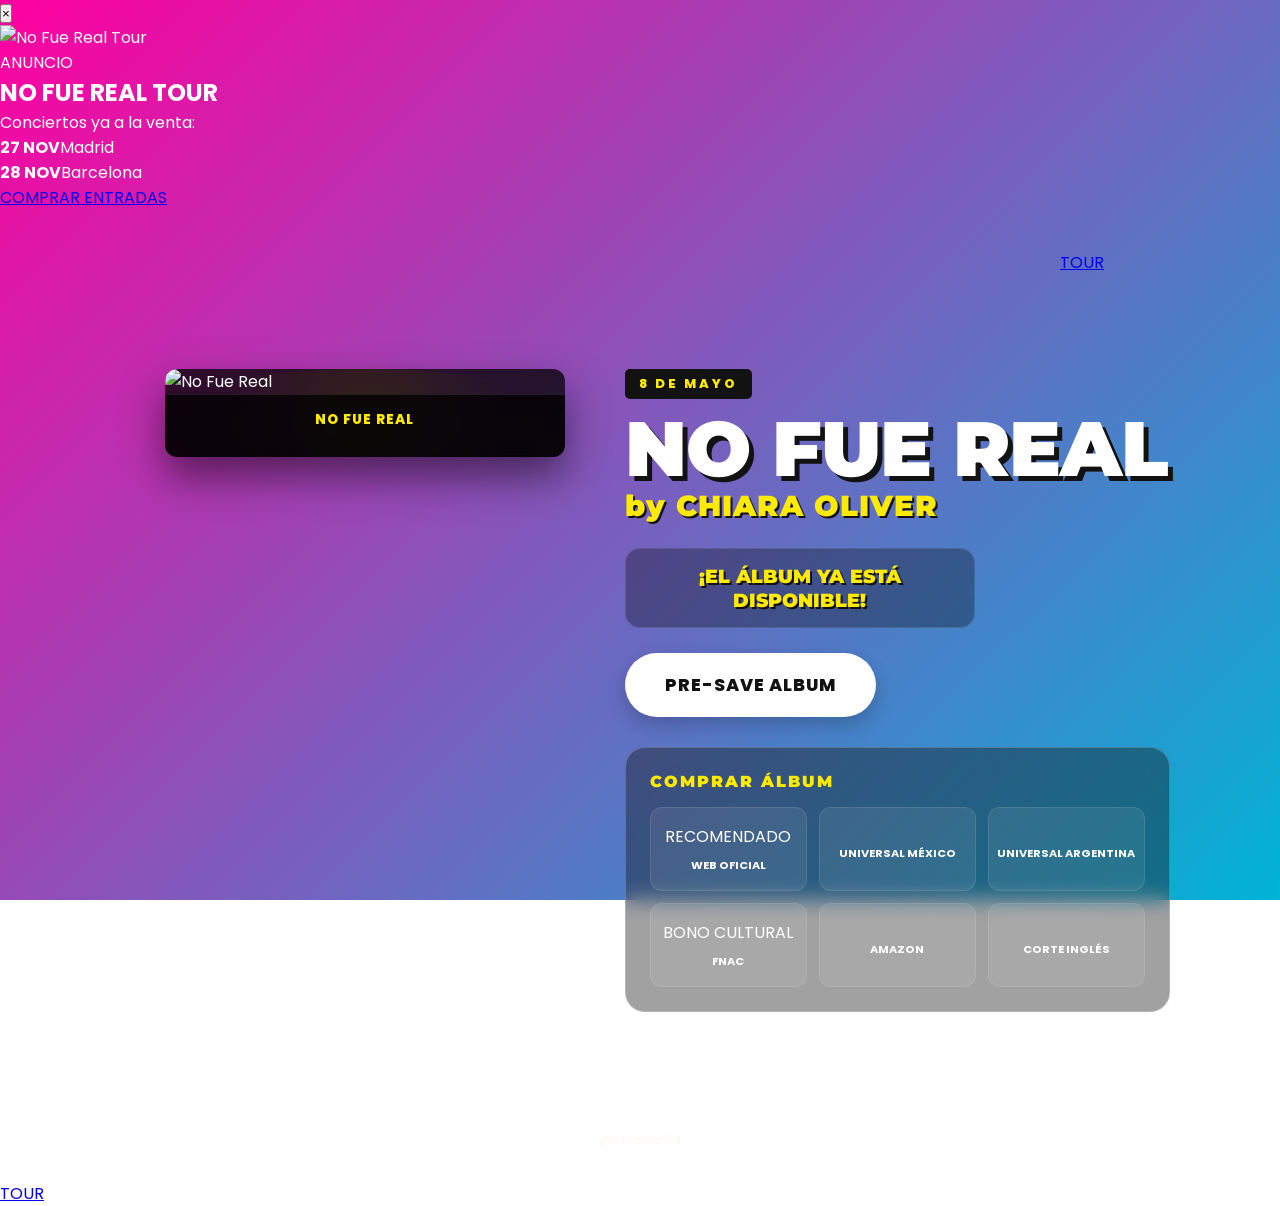
==== commit fad9305c: "Update index.html" ====
--- a/index.html
+++ b/index.html
@@ -1 +1 @@
-<!DOCTYPE html><html lang="es"><head><meta charset="UTF-8"><meta name="viewport" content="width=device-width, initial-scale=1.0"><meta name="robots" content="noindex, nofollow"><title>Chiara Oliver - No Fue Real (8 de Mayo de 2026)</title><link rel="icon" type="image/png" href="https://chiaraoliveroficial.com/cdn/shop/files/CHIARA_OLIVER_FAVICON_32px.png?v=1764940112"><link rel="apple-touch-icon" href="https://chiaraoliveroficial.com/cdn/shop/files/CHIARA_OLIVER_FAVICON_32px.png?v=1764940112"><link rel="shortcut icon" href="https://chiaraoliveroficial.com/cdn/shop/files/CHIARA_OLIVER_FAVICON_32px.png?v=1764940112"><meta name="description" content="El nuevo álbum 'No Fue Real' de Chiara Oliver llega el 8 de mayo de 2026. Haz el pre-save y reserva las ediciones exclusivas ahora."><meta name="theme-color" content="#ff00a0"><meta property="og:type" content="music.album"><meta property="og:url" content="https://nofuereal.com/"><meta property="og:title" content="Chiara Oliver - No Fue Real (8 de Mayo 2026)"><meta property="og:description" content="Fecha de lanzamiento: 8 de mayo de 2026. Reserva el nuevo álbum de Chiara Oliver y escucha los adelantos exclusivos."><meta property="og:image" content="https://chiaraoliveroficial.com/cdn/shop/files/portada-nofuereal.png?v=1775662831&width=1000"><meta name="twitter:card" content="summary_large_image"><meta name="twitter:site" content="@chiaraoliver"><meta name="twitter:title" content="Chiara Oliver - No Fue Real 💿 8 de Mayo"><meta name="twitter:description" content="El nuevo álbum de Chiara Oliver estará disponible el 8 de mayo de 2026. Haz pre-save y reserva tu copia física."><meta name="twitter:image" content="https://chiaraoliveroficial.com/cdn/shop/files/portada-nofuereal.png?v=1775662831&width=1000"><link rel="preconnect" href="https://fonts.googleapis.com"><link rel="preconnect" href="https://fonts.gstatic.com" crossorigin><link href="https://fonts.googleapis.com/css2?family=Montserrat:wght@900&family=Poppins:wght@400;600;800&display=swap" rel="stylesheet"><link rel="stylesheet" href="https://cdnjs.cloudflare.com/ajax/libs/font-awesome/7.0.1/css/all.min.css"><link rel="stylesheet" href="style.css"></head><body><div id="tourModal" class="modal-overlay"><div class="modal-content"><button class="close-modal" id="closeModal" aria-label="Cerrar">×</button><div class="modal-body"><div class="modal-image-side"><img src="https://pbs.twimg.com/media/HFkhPW0WIAASoIE?format=jpg&name=large" alt="No Fue Real Tour"></div><div class="modal-text-side"><span class="modal-tag">ANUNCIO</span><h2 class="modal-title">NO FUE REAL TOUR</h2><p class="modal-desc">Primeros conciertos preventa:</p><div class="tour-dates"><div class="date-item"><strong>27 NOV</strong><span>Madrid</span></div><div class="date-item"><strong>28 NOV</strong><span>Barcelona</span></div></div><div class="modal-promo-container"><span class="modal-promo-label">CÓDIGO ACCESO:</span><div class="modal-promo-code">NOFUEREALTOUR</div></div><a href="https://chiaraoliveroficial.com/pages/tour" class="modal-button">ACCEDER PREVENTA</a></div></div></div></div><header class="social-header"><a href="tour/" class="tour-nav-link pc-only"><i class="fas fa-ticket-alt"></i> TOUR </a><a href="https://open.spotify.com/intl-es/artist/5zeSRJxJzaOyxt9p4kxMLg" target="_blank"><i class="fab fa-spotify"></i></a><a href="https://music.apple.com/es/artist/chiara-oliver" target="_blank"><i class="fab fa-itunes"></i></a><a href="https://instagram.com/chiaraoliver" target="_blank"><i class="fab fa-instagram"></i></a><a href="https://x.com/chiaraoliver" target="_blank"><i class="fab fa-x-twitter"></i></a><a href="https://tiktok.com/@chiaraoliver" target="_blank"><i class="fab fa-tiktok"></i></a><a href="https://youtube.com/@chiaraoliver4045" target="_blank"><i class="fab fa-youtube"></i></a></header><main class="hero-container"><div class="left-column"><div class="album-cover-wrapper"><div class="glow-effect"></div><div class="player-container"><img src="https://chiaraoliveroficial.com/cdn/shop/files/portada-nofuereal.png?v=1775662831&width=1000" alt="No Fue Real" class="album-cover"><div class="player-overlay"><div class="track-title" id="track-title">NO FUE REAL</div><div class="player-controls"><i class="fas fa-step-backward" id="prev-btn"></i><i class="fas fa-play-circle" id="play-btn"></i><i class="fas fa-step-forward" id="next-btn"></i><div class="player-platforms"><a href="#" id="spotify-link" target="_blank" title="Escuchar en Spotify"><i class="fab fa-spotify"></i></a><a href="#" id="youtube-link" target="_blank" title="Escuchar en YouTube Music"><i class="fab fa-youtube"></i></a></div></div><audio id="audio-player" src="" loop></audio></div></div></div></div><div class="right-column"><div class="album-tag">8 DE MAYO</div><h1 class="album-title">NO FUE REAL</h1><h2 class="artist-subtitle">by CHIARA OLIVER</h2><div class="countdown-container" id="countdown-container"><p class="countdown-title">✨ FALTAN PARA EL LANZAMIENTO ✨</p><div class="countdown" id="countdown"><div class="time-box"><span id="days" class="time-number">00</span><span class="time-text">DÍAS</span></div><div class="time-box"><span id="hours" class="time-number">00</span><span class="time-text">HRS</span></div><div class="time-box"><span id="minutes" class="time-number">00</span><span class="time-text">MIN</span></div><div class="time-box"><span id="seconds" class="time-number">00</span><span class="time-text">SEG</span></div></div><div id="release-message" class="hidden">¡EL ÁLBUM YA ESTÁ DISPONIBLE!</div></div><div class="action-buttons-wrapper"><a href="https://chiaraoliver.lnk.to/NoFueRealAlbum" class="pre-save-button" target="_blank">PRE-SAVE ALBUM</a></div><section class="buy-section" id="buy-section"><h3 class="buy-title">COMPRAR ÁLBUM</h3><div class="buy-buttons-grid"><a href="https://chiaraoliveroficial.com/collections/no-fue-real" target="_blank" class="buy-button featured-official"><span class="exclusive-badge">RECOMENDADO</span><i class="fas fa-star buy-icon"></i><span class="buy-text">WEB OFICIAL</span></a><a href="https://udiscover.mx/collections/chiara-oliver" target="_blank" class="buy-button"><i class="fas fa-map-marker-alt buy-icon"></i><span class="buy-text">UNIVERSAL MÉXICO</span></a><a href="https://umusicstore.com.ar/collections/chiara-oliver" target="_blank" class="buy-button"><i class="fas fa-map-marker-alt buy-icon"></i><span class="buy-text">UNIVERSAL ARGENTINA</span></a><a href="https://www.fnac.es/ia1135026/Chiara-Oliver" target="_blank" class="buy-button"><span class="cultural-badge">BONO CULTURAL</span><i class="fas fa-store buy-icon"></i><span class="buy-text">FNAC</span></a><a href="https://www.amazon.es/s?k=chiara+oliver" target="_blank" class="buy-button"><i class="fas fa-shopping-cart buy-icon"></i><span class="buy-text">AMAZON</span></a><a href="https://www.elcorteingles.es/bio/chiara-oliver/" target="_blank" class="buy-button"><i class="fas fa-store buy-icon"></i><span class="buy-text">CORTE INGLÉS</span></a></div></section></div></main><footer><div class="domain-badge">DOMINIO RESERVADO PARA <span>CHIARA OLIVER</span></div><p class="mio">@bitvolper124</p></footer><a href="tour/" class="tour-float-btn mobile-only"><i class="fas fa-ticket-alt"></i><span>TOUR</span></a><a href="#buy-section" class="scroll-down-btn" id="scrollBtn"><i class="fas fa-chevron-down"></i></a><div class="cursor-trail"></div><script> const modal = document.getElementById("tourModal"); const closeBtn = document.getElementById("closeModal"); window.addEventListener("load", () => { setTimeout(() => { modal.classList.add("active"); setTimeout(() => { modal.classList.remove("active"); }, 8000); }, 500); }); closeBtn.addEventListener("click", () => { modal.classList.remove("active"); }); modal.addEventListener("click", (e) => { if (e.target === modal) modal.classList.remove("active"); }); document.addEventListener('mousemove', function(e) { var trail = document.querySelector('.cursor-trail'); var star = document.createElement('div'); star.className = 'star'; star.style.left = e.clientX + 'px'; star.style.top = e.clientY + 'px'; trail.appendChild(star); setTimeout(function() { star.remove(); }, 1000); }); const countDownDate = new Date("2026-05-08T00:00:00+02:00").getTime(); const x = setInterval(function() { const now = new Date().getTime(); const distance = countDownDate - now; const days = Math.floor(distance / (1000 * 60 * 60 * 24)); const hours = Math.floor((distance % (1000 * 60 * 60 * 24)) / (1000 * 60 * 60)); const minutes = Math.floor((distance % (1000 * 60 * 60)) / (1000 * 60)); const seconds = Math.floor((distance % (1000 * 60)) / 1000); document.getElementById("days").innerText = days.toString().padStart(2, '0'); document.getElementById("hours").innerText = hours.toString().padStart(2, '0'); document.getElementById("minutes").innerText = minutes.toString().padStart(2, '0'); document.getElementById("seconds").innerText = seconds.toString().padStart(2, '0'); if (distance < 0) { clearInterval(x); document.getElementById("countdown").style.display = "none"; document.querySelector(".countdown-title").style.display = "none"; const message = document.getElementById("release-message"); message.classList.remove("hidden"); message.classList.add("visible"); } }, 1000); const tracks = [{ title: "MARGARITAS", audio: "audio/margaritas-preview.mp3", spotify: "https://open.spotify.com/intl-es/album/1FP2zXJ2BBx48ShWAYMS5P", youtube: "https://youtu.be/J-HWV0IMqI8" }, { title: "NO FUE REAL", audio: "audio/no-fue-real-preview.mp3", spotify: "https://open.spotify.com/intl-es/album/5IGMvV045EH28EakqQ5MSz", youtube: "https://youtu.be/YH38pf8BSEA" }, { title: "PUZZLE", audio: "audio/puzzle-preview.mp3", spotify: "https://open.spotify.com/intl-es/album/3qFS7iFd3r3oYC9yfODICr", youtube: "https://youtu.be/KIDnrD3IcDc" }]; let currentTrack = 1; const audioPlayer = document.getElementById('audio-player'); const playBtn = document.getElementById('play-btn'); const prevBtn = document.getElementById('prev-btn'); const nextBtn = document.getElementById('next-btn'); const trackTitle = document.getElementById('track-title'); const spotifyLink = document.getElementById('spotify-link'); const youtubeLink = document.getElementById('youtube-link'); function loadTrack(index) { trackTitle.innerText = tracks[index].title; audioPlayer.src = tracks[index].audio; spotifyLink.href = tracks[index].spotify; youtubeLink.href = tracks[index].youtube; } loadTrack(currentTrack); playBtn.addEventListener('click', () => { if (audioPlayer.paused) { if (audioPlayer.src && !audioPlayer.src.endsWith(window.location.host + "/")) { audioPlayer.play(); } playBtn.classList.remove('fa-play-circle'); playBtn.classList.add('fa-pause-circle'); } else { audioPlayer.pause(); playBtn.classList.remove('fa-pause-circle'); playBtn.classList.add('fa-play-circle'); } }); prevBtn.addEventListener('click', () => { currentTrack = (currentTrack - 1 + tracks.length) % tracks.length; loadTrack(currentTrack); if (audioPlayer.src && !audioPlayer.src.endsWith(window.location.host + "/")) { audioPlayer.play(); playBtn.classList.remove('fa-play-circle'); playBtn.classList.add('fa-pause-circle'); } }); nextBtn.addEventListener('click', () => { currentTrack = (currentTrack + 1) % tracks.length; loadTrack(currentTrack); if (audioPlayer.src && !audioPlayer.src.endsWith(window.location.host + "/")) { audioPlayer.play(); playBtn.classList.remove('fa-play-circle'); playBtn.classList.add('fa-pause-circle'); } }); window.onscroll = function() { var btn = document.getElementById("scrollBtn"); if (document.body.scrollTop > 300 || document.documentElement.scrollTop > 300) { btn.style.opacity = "0"; btn.style.pointerEvents = "none"; } else { btn.style.opacity = "1"; btn.style.pointerEvents = "auto"; } }; </script></body></html>
+<!DOCTYPE html><html lang="es"><head><meta charset="UTF-8"><meta name="viewport" content="width=device-width, initial-scale=1.0"><meta name="robots" content="noindex, nofollow"><title>Chiara Oliver - No Fue Real (8 de Mayo de 2026)</title><link rel="icon" type="image/png" href="https://chiaraoliveroficial.com/cdn/shop/files/CHIARA_OLIVER_FAVICON_32px.png?v=1764940112"><link rel="apple-touch-icon" href="https://chiaraoliveroficial.com/cdn/shop/files/CHIARA_OLIVER_FAVICON_32px.png?v=1764940112"><link rel="shortcut icon" href="https://chiaraoliveroficial.com/cdn/shop/files/CHIARA_OLIVER_FAVICON_32px.png?v=1764940112"><meta name="description" content="El nuevo álbum 'No Fue Real' de Chiara Oliver llega el 8 de mayo de 2026. Haz el pre-save y reserva las ediciones exclusivas ahora."><meta name="theme-color" content="#ff00a0"><meta property="og:type" content="music.album"><meta property="og:url" content="https://nofuereal.com/"><meta property="og:title" content="Chiara Oliver - No Fue Real (8 de Mayo 2026)"><meta property="og:description" content="Fecha de lanzamiento: 8 de mayo de 2026. Reserva el nuevo álbum de Chiara Oliver y escucha los adelantos exclusivos."><meta property="og:image" content="https://chiaraoliveroficial.com/cdn/shop/files/portada-nofuereal.png?v=1775662831&width=1000"><meta name="twitter:card" content="summary_large_image"><meta name="twitter:site" content="@chiaraoliver"><meta name="twitter:title" content="Chiara Oliver - No Fue Real 💿 8 de Mayo"><meta name="twitter:description" content="El nuevo álbum de Chiara Oliver estará disponible el 8 de mayo de 2026. Haz pre-save y reserva tu copia física."><meta name="twitter:image" content="https://chiaraoliveroficial.com/cdn/shop/files/portada-nofuereal.png?v=1775662831&width=1000"><link rel="preconnect" href="https://fonts.googleapis.com"><link rel="preconnect" href="https://fonts.gstatic.com" crossorigin><link href="https://fonts.googleapis.com/css2?family=Montserrat:wght@900&family=Poppins:wght@400;600;800&display=swap" rel="stylesheet"><link rel="stylesheet" href="https://cdnjs.cloudflare.com/ajax/libs/font-awesome/7.0.1/css/all.min.css"><link rel="stylesheet" href="style.css"></head><body><div id="tourModal" class="modal-overlay"><div class="modal-content"><button class="close-modal" id="closeModal" aria-label="Cerrar">×</button><div class="modal-body"><div class="modal-image-side"><img src="https://pbs.twimg.com/media/HFkhPW0WIAASoIE?format=jpg&name=large" alt="No Fue Real Tour"></div><div class="modal-text-side"><span class="modal-tag">ANUNCIO</span><h2 class="modal-title">NO FUE REAL TOUR</h2><p class="modal-desc">Conciertos ya a la venta:</p><div class="tour-dates"><div class="date-item"><strong>27 NOV</strong><span>Madrid</span></div><div class="date-item"><strong>28 NOV</strong><span>Barcelona</span></div></div><a href="https://chiaraoliveroficial.com/pages/tour" class="modal-button">COMPRAR ENTRADAS</a></div></div></div></div><header class="social-header"><a href="tour/" class="tour-nav-link pc-only"><i class="fas fa-ticket-alt"></i> TOUR </a><a href="https://open.spotify.com/intl-es/artist/5zeSRJxJzaOyxt9p4kxMLg" target="_blank"><i class="fab fa-spotify"></i></a><a href="https://music.apple.com/es/artist/chiara-oliver" target="_blank"><i class="fab fa-itunes"></i></a><a href="https://instagram.com/chiaraoliver" target="_blank"><i class="fab fa-instagram"></i></a><a href="https://x.com/chiaraoliver" target="_blank"><i class="fab fa-x-twitter"></i></a><a href="https://tiktok.com/@chiaraoliver" target="_blank"><i class="fab fa-tiktok"></i></a><a href="https://youtube.com/@chiaraoliver4045" target="_blank"><i class="fab fa-youtube"></i></a></header><main class="hero-container"><div class="left-column"><div class="album-cover-wrapper"><div class="glow-effect"></div><div class="player-container"><img src="https://chiaraoliveroficial.com/cdn/shop/files/portada-nofuereal.png?v=1775662831&width=1000" alt="No Fue Real" class="album-cover"><div class="player-overlay"><div class="track-title" id="track-title">NO FUE REAL</div><div class="player-controls"><i class="fas fa-step-backward" id="prev-btn"></i><i class="fas fa-play-circle" id="play-btn"></i><i class="fas fa-step-forward" id="next-btn"></i><div class="player-platforms"><a href="#" id="spotify-link" target="_blank" title="Escuchar en Spotify"><i class="fab fa-spotify"></i></a><a href="#" id="youtube-link" target="_blank" title="Escuchar en YouTube Music"><i class="fab fa-youtube"></i></a></div></div><audio id="audio-player" src="" loop></audio></div></div></div></div><div class="right-column"><div class="album-tag">8 DE MAYO</div><h1 class="album-title">NO FUE REAL</h1><h2 class="artist-subtitle">by CHIARA OLIVER</h2><div class="countdown-container" id="countdown-container"><p class="countdown-title">✨ FALTAN PARA EL LANZAMIENTO ✨</p><div class="countdown" id="countdown"><div class="time-box"><span id="days" class="time-number">00</span><span class="time-text">DÍAS</span></div><div class="time-box"><span id="hours" class="time-number">00</span><span class="time-text">HRS</span></div><div class="time-box"><span id="minutes" class="time-number">00</span><span class="time-text">MIN</span></div><div class="time-box"><span id="seconds" class="time-number">00</span><span class="time-text">SEG</span></div></div><div id="release-message" class="hidden">¡EL ÁLBUM YA ESTÁ DISPONIBLE!</div></div><div class="action-buttons-wrapper"><a href="https://chiaraoliver.lnk.to/NoFueRealAlbum" class="pre-save-button" target="_blank">PRE-SAVE ALBUM</a></div><section class="buy-section" id="buy-section"><h3 class="buy-title">COMPRAR ÁLBUM</h3><div class="buy-buttons-grid"><a href="https://chiaraoliveroficial.com/collections/no-fue-real" target="_blank" class="buy-button featured-official"><span class="exclusive-badge">RECOMENDADO</span><i class="fas fa-star buy-icon"></i><span class="buy-text">WEB OFICIAL</span></a><a href="https://udiscover.mx/collections/chiara-oliver" target="_blank" class="buy-button"><i class="fas fa-map-marker-alt buy-icon"></i><span class="buy-text">UNIVERSAL MÉXICO</span></a><a href="https://umusicstore.com.ar/collections/chiara-oliver" target="_blank" class="buy-button"><i class="fas fa-map-marker-alt buy-icon"></i><span class="buy-text">UNIVERSAL ARGENTINA</span></a><a href="https://www.fnac.es/ia1135026/Chiara-Oliver" target="_blank" class="buy-button"><span class="cultural-badge">BONO CULTURAL</span><i class="fas fa-store buy-icon"></i><span class="buy-text">FNAC</span></a><a href="https://www.amazon.es/s?k=chiara+oliver" target="_blank" class="buy-button"><i class="fas fa-shopping-cart buy-icon"></i><span class="buy-text">AMAZON</span></a><a href="https://www.elcorteingles.es/bio/chiara-oliver/" target="_blank" class="buy-button"><i class="fas fa-store buy-icon"></i><span class="buy-text">CORTE INGLÉS</span></a></div></section></div></main><footer><div class="domain-badge">DOMINIO RESERVADO PARA <span>CHIARA OLIVER</span></div><p class="mio">@bitvolper124</p></footer><a href="tour/" class="tour-float-btn mobile-only"><i class="fas fa-ticket-alt"></i><span>TOUR</span></a><a href="#buy-section" class="scroll-down-btn" id="scrollBtn"><i class="fas fa-chevron-down"></i></a><div class="cursor-trail"></div><script> const modal = document.getElementById("tourModal"); const closeBtn = document.getElementById("closeModal"); window.addEventListener("load", () => { setTimeout(() => { modal.classList.add("active"); setTimeout(() => { modal.classList.remove("active"); }, 8000); }, 500); }); closeBtn.addEventListener("click", () => { modal.classList.remove("active"); }); modal.addEventListener("click", (e) => { if (e.target === modal) modal.classList.remove("active"); }); document.addEventListener('mousemove', function(e) { var trail = document.querySelector('.cursor-trail'); var star = document.createElement('div'); star.className = 'star'; star.style.left = e.clientX + 'px'; star.style.top = e.clientY + 'px'; trail.appendChild(star); setTimeout(function() { star.remove(); }, 1000); }); const countDownDate = new Date("2026-05-08T00:00:00+02:00").getTime(); const x = setInterval(function() { const now = new Date().getTime(); const distance = countDownDate - now; const days = Math.floor(distance / (1000 * 60 * 60 * 24)); const hours = Math.floor((distance % (1000 * 60 * 60 * 24)) / (1000 * 60 * 60)); const minutes = Math.floor((distance % (1000 * 60 * 60)) / (1000 * 60)); const seconds = Math.floor((distance % (1000 * 60)) / 1000); document.getElementById("days").innerText = days.toString().padStart(2, '0'); document.getElementById("hours").innerText = hours.toString().padStart(2, '0'); document.getElementById("minutes").innerText = minutes.toString().padStart(2, '0'); document.getElementById("seconds").innerText = seconds.toString().padStart(2, '0'); if (distance < 0) { clearInterval(x); document.getElementById("countdown").style.display = "none"; document.querySelector(".countdown-title").style.display = "none"; const message = document.getElementById("release-message"); message.classList.remove("hidden"); message.classList.add("visible"); } }, 1000); const tracks = [{ title: "MARGARITAS", audio: "audio/margaritas-preview.mp3", spotify: "https://open.spotify.com/intl-es/album/1FP2zXJ2BBx48ShWAYMS5P", youtube: "https://youtu.be/J-HWV0IMqI8" }, { title: "NO FUE REAL", audio: "audio/no-fue-real-preview.mp3", spotify: "https://open.spotify.com/intl-es/album/5IGMvV045EH28EakqQ5MSz", youtube: "https://youtu.be/YH38pf8BSEA" }, { title: "PUZZLE", audio: "audio/puzzle-preview.mp3", spotify: "https://open.spotify.com/intl-es/album/3qFS7iFd3r3oYC9yfODICr", youtube: "https://youtu.be/KIDnrD3IcDc" }]; let currentTrack = 1; const audioPlayer = document.getElementById('audio-player'); const playBtn = document.getElementById('play-btn'); const prevBtn = document.getElementById('prev-btn'); const nextBtn = document.getElementById('next-btn'); const trackTitle = document.getElementById('track-title'); const spotifyLink = document.getElementById('spotify-link'); const youtubeLink = document.getElementById('youtube-link'); function loadTrack(index) { trackTitle.innerText = tracks[index].title; audioPlayer.src = tracks[index].audio; spotifyLink.href = tracks[index].spotify; youtubeLink.href = tracks[index].youtube; } loadTrack(currentTrack); playBtn.addEventListener('click', () => { if (audioPlayer.paused) { if (audioPlayer.src && !audioPlayer.src.endsWith(window.location.host + "/")) { audioPlayer.play(); } playBtn.classList.remove('fa-play-circle'); playBtn.classList.add('fa-pause-circle'); } else { audioPlayer.pause(); playBtn.classList.remove('fa-pause-circle'); playBtn.classList.add('fa-play-circle'); } }); prevBtn.addEventListener('click', () => { currentTrack = (currentTrack - 1 + tracks.length) % tracks.length; loadTrack(currentTrack); if (audioPlayer.src && !audioPlayer.src.endsWith(window.location.host + "/")) { audioPlayer.play(); playBtn.classList.remove('fa-play-circle'); playBtn.classList.add('fa-pause-circle'); } }); nextBtn.addEventListener('click', () => { currentTrack = (currentTrack + 1) % tracks.length; loadTrack(currentTrack); if (audioPlayer.src && !audioPlayer.src.endsWith(window.location.host + "/")) { audioPlayer.play(); playBtn.classList.remove('fa-play-circle'); playBtn.classList.add('fa-pause-circle'); } }); window.onscroll = function() { var btn = document.getElementById("scrollBtn"); if (document.body.scrollTop > 300 || document.documentElement.scrollTop > 300) { btn.style.opacity = "0"; btn.style.pointerEvents = "none"; } else { btn.style.opacity = "1"; btn.style.pointerEvents = "auto"; } }; </script></body></html>
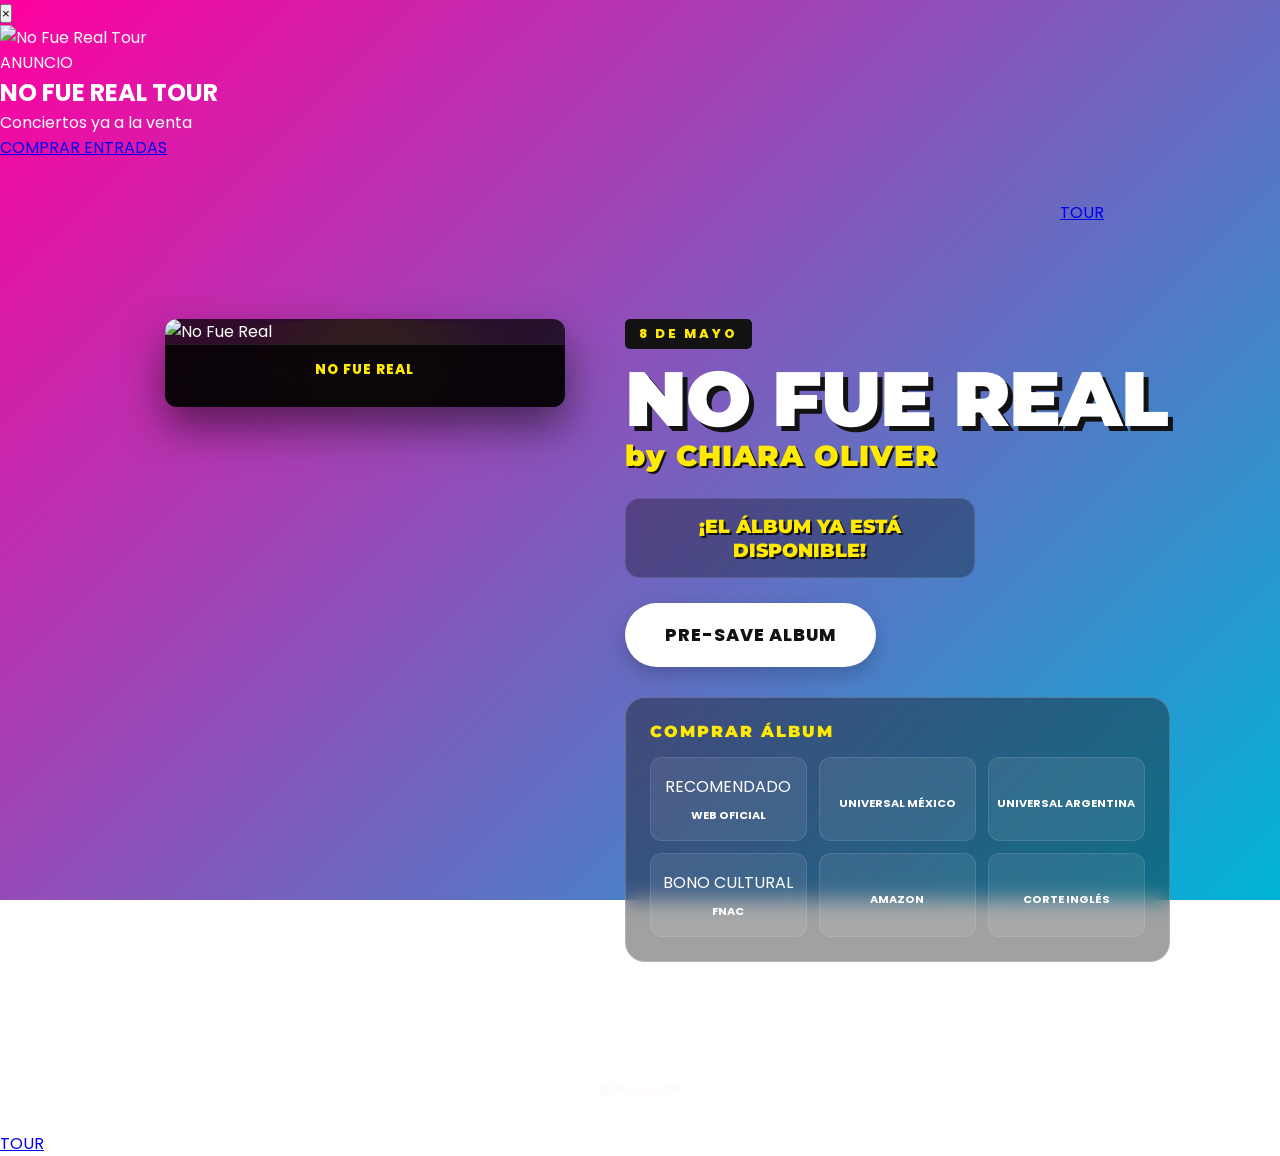
==== commit 7ac915df: "Update index.html" ====
--- a/index.html
+++ b/index.html
@@ -1 +1 @@
-<!DOCTYPE html><html lang="es"><head><meta charset="UTF-8"><meta name="viewport" content="width=device-width, initial-scale=1.0"><meta name="robots" content="noindex, nofollow"><title>Chiara Oliver - No Fue Real (8 de Mayo de 2026)</title><link rel="icon" type="image/png" href="https://chiaraoliveroficial.com/cdn/shop/files/CHIARA_OLIVER_FAVICON_32px.png?v=1764940112"><link rel="apple-touch-icon" href="https://chiaraoliveroficial.com/cdn/shop/files/CHIARA_OLIVER_FAVICON_32px.png?v=1764940112"><link rel="shortcut icon" href="https://chiaraoliveroficial.com/cdn/shop/files/CHIARA_OLIVER_FAVICON_32px.png?v=1764940112"><meta name="description" content="El nuevo álbum 'No Fue Real' de Chiara Oliver llega el 8 de mayo de 2026. Haz el pre-save y reserva las ediciones exclusivas ahora."><meta name="theme-color" content="#ff00a0"><meta property="og:type" content="music.album"><meta property="og:url" content="https://nofuereal.com/"><meta property="og:title" content="Chiara Oliver - No Fue Real (8 de Mayo 2026)"><meta property="og:description" content="Fecha de lanzamiento: 8 de mayo de 2026. Reserva el nuevo álbum de Chiara Oliver y escucha los adelantos exclusivos."><meta property="og:image" content="https://chiaraoliveroficial.com/cdn/shop/files/portada-nofuereal.png?v=1775662831&width=1000"><meta name="twitter:card" content="summary_large_image"><meta name="twitter:site" content="@chiaraoliver"><meta name="twitter:title" content="Chiara Oliver - No Fue Real 💿 8 de Mayo"><meta name="twitter:description" content="El nuevo álbum de Chiara Oliver estará disponible el 8 de mayo de 2026. Haz pre-save y reserva tu copia física."><meta name="twitter:image" content="https://chiaraoliveroficial.com/cdn/shop/files/portada-nofuereal.png?v=1775662831&width=1000"><link rel="preconnect" href="https://fonts.googleapis.com"><link rel="preconnect" href="https://fonts.gstatic.com" crossorigin><link href="https://fonts.googleapis.com/css2?family=Montserrat:wght@900&family=Poppins:wght@400;600;800&display=swap" rel="stylesheet"><link rel="stylesheet" href="https://cdnjs.cloudflare.com/ajax/libs/font-awesome/7.0.1/css/all.min.css"><link rel="stylesheet" href="style.css"></head><body><div id="tourModal" class="modal-overlay"><div class="modal-content"><button class="close-modal" id="closeModal" aria-label="Cerrar">×</button><div class="modal-body"><div class="modal-image-side"><img src="https://pbs.twimg.com/media/HFkhPW0WIAASoIE?format=jpg&name=large" alt="No Fue Real Tour"></div><div class="modal-text-side"><span class="modal-tag">ANUNCIO</span><h2 class="modal-title">NO FUE REAL TOUR</h2><p class="modal-desc">Conciertos ya a la venta:</p><div class="tour-dates"><div class="date-item"><strong>27 NOV</strong><span>Madrid</span></div><div class="date-item"><strong>28 NOV</strong><span>Barcelona</span></div></div><a href="https://chiaraoliveroficial.com/pages/tour" class="modal-button">COMPRAR ENTRADAS</a></div></div></div></div><header class="social-header"><a href="tour/" class="tour-nav-link pc-only"><i class="fas fa-ticket-alt"></i> TOUR </a><a href="https://open.spotify.com/intl-es/artist/5zeSRJxJzaOyxt9p4kxMLg" target="_blank"><i class="fab fa-spotify"></i></a><a href="https://music.apple.com/es/artist/chiara-oliver" target="_blank"><i class="fab fa-itunes"></i></a><a href="https://instagram.com/chiaraoliver" target="_blank"><i class="fab fa-instagram"></i></a><a href="https://x.com/chiaraoliver" target="_blank"><i class="fab fa-x-twitter"></i></a><a href="https://tiktok.com/@chiaraoliver" target="_blank"><i class="fab fa-tiktok"></i></a><a href="https://youtube.com/@chiaraoliver4045" target="_blank"><i class="fab fa-youtube"></i></a></header><main class="hero-container"><div class="left-column"><div class="album-cover-wrapper"><div class="glow-effect"></div><div class="player-container"><img src="https://chiaraoliveroficial.com/cdn/shop/files/portada-nofuereal.png?v=1775662831&width=1000" alt="No Fue Real" class="album-cover"><div class="player-overlay"><div class="track-title" id="track-title">NO FUE REAL</div><div class="player-controls"><i class="fas fa-step-backward" id="prev-btn"></i><i class="fas fa-play-circle" id="play-btn"></i><i class="fas fa-step-forward" id="next-btn"></i><div class="player-platforms"><a href="#" id="spotify-link" target="_blank" title="Escuchar en Spotify"><i class="fab fa-spotify"></i></a><a href="#" id="youtube-link" target="_blank" title="Escuchar en YouTube Music"><i class="fab fa-youtube"></i></a></div></div><audio id="audio-player" src="" loop></audio></div></div></div></div><div class="right-column"><div class="album-tag">8 DE MAYO</div><h1 class="album-title">NO FUE REAL</h1><h2 class="artist-subtitle">by CHIARA OLIVER</h2><div class="countdown-container" id="countdown-container"><p class="countdown-title">✨ FALTAN PARA EL LANZAMIENTO ✨</p><div class="countdown" id="countdown"><div class="time-box"><span id="days" class="time-number">00</span><span class="time-text">DÍAS</span></div><div class="time-box"><span id="hours" class="time-number">00</span><span class="time-text">HRS</span></div><div class="time-box"><span id="minutes" class="time-number">00</span><span class="time-text">MIN</span></div><div class="time-box"><span id="seconds" class="time-number">00</span><span class="time-text">SEG</span></div></div><div id="release-message" class="hidden">¡EL ÁLBUM YA ESTÁ DISPONIBLE!</div></div><div class="action-buttons-wrapper"><a href="https://chiaraoliver.lnk.to/NoFueRealAlbum" class="pre-save-button" target="_blank">PRE-SAVE ALBUM</a></div><section class="buy-section" id="buy-section"><h3 class="buy-title">COMPRAR ÁLBUM</h3><div class="buy-buttons-grid"><a href="https://chiaraoliveroficial.com/collections/no-fue-real" target="_blank" class="buy-button featured-official"><span class="exclusive-badge">RECOMENDADO</span><i class="fas fa-star buy-icon"></i><span class="buy-text">WEB OFICIAL</span></a><a href="https://udiscover.mx/collections/chiara-oliver" target="_blank" class="buy-button"><i class="fas fa-map-marker-alt buy-icon"></i><span class="buy-text">UNIVERSAL MÉXICO</span></a><a href="https://umusicstore.com.ar/collections/chiara-oliver" target="_blank" class="buy-button"><i class="fas fa-map-marker-alt buy-icon"></i><span class="buy-text">UNIVERSAL ARGENTINA</span></a><a href="https://www.fnac.es/ia1135026/Chiara-Oliver" target="_blank" class="buy-button"><span class="cultural-badge">BONO CULTURAL</span><i class="fas fa-store buy-icon"></i><span class="buy-text">FNAC</span></a><a href="https://www.amazon.es/s?k=chiara+oliver" target="_blank" class="buy-button"><i class="fas fa-shopping-cart buy-icon"></i><span class="buy-text">AMAZON</span></a><a href="https://www.elcorteingles.es/bio/chiara-oliver/" target="_blank" class="buy-button"><i class="fas fa-store buy-icon"></i><span class="buy-text">CORTE INGLÉS</span></a></div></section></div></main><footer><div class="domain-badge">DOMINIO RESERVADO PARA <span>CHIARA OLIVER</span></div><p class="mio">@bitvolper124</p></footer><a href="tour/" class="tour-float-btn mobile-only"><i class="fas fa-ticket-alt"></i><span>TOUR</span></a><a href="#buy-section" class="scroll-down-btn" id="scrollBtn"><i class="fas fa-chevron-down"></i></a><div class="cursor-trail"></div><script> const modal = document.getElementById("tourModal"); const closeBtn = document.getElementById("closeModal"); window.addEventListener("load", () => { setTimeout(() => { modal.classList.add("active"); setTimeout(() => { modal.classList.remove("active"); }, 8000); }, 500); }); closeBtn.addEventListener("click", () => { modal.classList.remove("active"); }); modal.addEventListener("click", (e) => { if (e.target === modal) modal.classList.remove("active"); }); document.addEventListener('mousemove', function(e) { var trail = document.querySelector('.cursor-trail'); var star = document.createElement('div'); star.className = 'star'; star.style.left = e.clientX + 'px'; star.style.top = e.clientY + 'px'; trail.appendChild(star); setTimeout(function() { star.remove(); }, 1000); }); const countDownDate = new Date("2026-05-08T00:00:00+02:00").getTime(); const x = setInterval(function() { const now = new Date().getTime(); const distance = countDownDate - now; const days = Math.floor(distance / (1000 * 60 * 60 * 24)); const hours = Math.floor((distance % (1000 * 60 * 60 * 24)) / (1000 * 60 * 60)); const minutes = Math.floor((distance % (1000 * 60 * 60)) / (1000 * 60)); const seconds = Math.floor((distance % (1000 * 60)) / 1000); document.getElementById("days").innerText = days.toString().padStart(2, '0'); document.getElementById("hours").innerText = hours.toString().padStart(2, '0'); document.getElementById("minutes").innerText = minutes.toString().padStart(2, '0'); document.getElementById("seconds").innerText = seconds.toString().padStart(2, '0'); if (distance < 0) { clearInterval(x); document.getElementById("countdown").style.display = "none"; document.querySelector(".countdown-title").style.display = "none"; const message = document.getElementById("release-message"); message.classList.remove("hidden"); message.classList.add("visible"); } }, 1000); const tracks = [{ title: "MARGARITAS", audio: "audio/margaritas-preview.mp3", spotify: "https://open.spotify.com/intl-es/album/1FP2zXJ2BBx48ShWAYMS5P", youtube: "https://youtu.be/J-HWV0IMqI8" }, { title: "NO FUE REAL", audio: "audio/no-fue-real-preview.mp3", spotify: "https://open.spotify.com/intl-es/album/5IGMvV045EH28EakqQ5MSz", youtube: "https://youtu.be/YH38pf8BSEA" }, { title: "PUZZLE", audio: "audio/puzzle-preview.mp3", spotify: "https://open.spotify.com/intl-es/album/3qFS7iFd3r3oYC9yfODICr", youtube: "https://youtu.be/KIDnrD3IcDc" }]; let currentTrack = 1; const audioPlayer = document.getElementById('audio-player'); const playBtn = document.getElementById('play-btn'); const prevBtn = document.getElementById('prev-btn'); const nextBtn = document.getElementById('next-btn'); const trackTitle = document.getElementById('track-title'); const spotifyLink = document.getElementById('spotify-link'); const youtubeLink = document.getElementById('youtube-link'); function loadTrack(index) { trackTitle.innerText = tracks[index].title; audioPlayer.src = tracks[index].audio; spotifyLink.href = tracks[index].spotify; youtubeLink.href = tracks[index].youtube; } loadTrack(currentTrack); playBtn.addEventListener('click', () => { if (audioPlayer.paused) { if (audioPlayer.src && !audioPlayer.src.endsWith(window.location.host + "/")) { audioPlayer.play(); } playBtn.classList.remove('fa-play-circle'); playBtn.classList.add('fa-pause-circle'); } else { audioPlayer.pause(); playBtn.classList.remove('fa-pause-circle'); playBtn.classList.add('fa-play-circle'); } }); prevBtn.addEventListener('click', () => { currentTrack = (currentTrack - 1 + tracks.length) % tracks.length; loadTrack(currentTrack); if (audioPlayer.src && !audioPlayer.src.endsWith(window.location.host + "/")) { audioPlayer.play(); playBtn.classList.remove('fa-play-circle'); playBtn.classList.add('fa-pause-circle'); } }); nextBtn.addEventListener('click', () => { currentTrack = (currentTrack + 1) % tracks.length; loadTrack(currentTrack); if (audioPlayer.src && !audioPlayer.src.endsWith(window.location.host + "/")) { audioPlayer.play(); playBtn.classList.remove('fa-play-circle'); playBtn.classList.add('fa-pause-circle'); } }); window.onscroll = function() { var btn = document.getElementById("scrollBtn"); if (document.body.scrollTop > 300 || document.documentElement.scrollTop > 300) { btn.style.opacity = "0"; btn.style.pointerEvents = "none"; } else { btn.style.opacity = "1"; btn.style.pointerEvents = "auto"; } }; </script></body></html>
+<!DOCTYPE html><html lang="es"><head><meta charset="UTF-8"><meta name="viewport" content="width=device-width, initial-scale=1.0"><meta name="robots" content="noindex, nofollow"><title>Chiara Oliver - No Fue Real (8 de Mayo de 2026)</title><link rel="icon" type="image/png" href="https://chiaraoliveroficial.com/cdn/shop/files/CHIARA_OLIVER_FAVICON_32px.png?v=1764940112"><link rel="apple-touch-icon" href="https://chiaraoliveroficial.com/cdn/shop/files/CHIARA_OLIVER_FAVICON_32px.png?v=1764940112"><link rel="shortcut icon" href="https://chiaraoliveroficial.com/cdn/shop/files/CHIARA_OLIVER_FAVICON_32px.png?v=1764940112"><meta name="description" content="El nuevo álbum 'No Fue Real' de Chiara Oliver llega el 8 de mayo de 2026. Haz el pre-save y reserva las ediciones exclusivas ahora."><meta name="theme-color" content="#ff00a0"><meta property="og:type" content="music.album"><meta property="og:url" content="https://nofuereal.com/"><meta property="og:title" content="Chiara Oliver - No Fue Real (8 de Mayo 2026)"><meta property="og:description" content="Fecha de lanzamiento: 8 de mayo de 2026. Reserva el nuevo álbum de Chiara Oliver y escucha los adelantos exclusivos."><meta property="og:image" content="https://chiaraoliveroficial.com/cdn/shop/files/portada-nofuereal.png?v=1775662831&width=1000"><meta name="twitter:card" content="summary_large_image"><meta name="twitter:site" content="@chiaraoliver"><meta name="twitter:title" content="Chiara Oliver - No Fue Real 💿 8 de Mayo"><meta name="twitter:description" content="El nuevo álbum de Chiara Oliver estará disponible el 8 de mayo de 2026. Haz pre-save y reserva tu copia física."><meta name="twitter:image" content="https://chiaraoliveroficial.com/cdn/shop/files/portada-nofuereal.png?v=1775662831&width=1000"><link rel="preconnect" href="https://fonts.googleapis.com"><link rel="preconnect" href="https://fonts.gstatic.com" crossorigin><link href="https://fonts.googleapis.com/css2?family=Montserrat:wght@900&family=Poppins:wght@400;600;800&display=swap" rel="stylesheet"><link rel="stylesheet" href="https://cdnjs.cloudflare.com/ajax/libs/font-awesome/7.0.1/css/all.min.css"><link rel="stylesheet" href="style.css"></head><body><div id="tourModal" class="modal-overlay"><div class="modal-content"><button class="close-modal" id="closeModal" aria-label="Cerrar">×</button><div class="modal-body"><div class="modal-image-side"><img src="https://pbs.twimg.com/media/HFkhPW0WIAASoIE?format=jpg&name=large" alt="No Fue Real Tour"></div><div class="modal-text-side"><span class="modal-tag">ANUNCIO</span><h2 class="modal-title">NO FUE REAL TOUR</h2><p class="modal-desc">Conciertos ya a la venta</p><a href="/tour" class="modal-button">COMPRAR ENTRADAS</a></div></div></div></div><header class="social-header"><a href="tour/" class="tour-nav-link pc-only"><i class="fas fa-ticket-alt"></i> TOUR </a><a href="https://open.spotify.com/intl-es/artist/5zeSRJxJzaOyxt9p4kxMLg" target="_blank"><i class="fab fa-spotify"></i></a><a href="https://music.apple.com/es/artist/chiara-oliver" target="_blank"><i class="fab fa-itunes"></i></a><a href="https://instagram.com/chiaraoliver" target="_blank"><i class="fab fa-instagram"></i></a><a href="https://x.com/chiaraoliver" target="_blank"><i class="fab fa-x-twitter"></i></a><a href="https://tiktok.com/@chiaraoliver" target="_blank"><i class="fab fa-tiktok"></i></a><a href="https://youtube.com/@chiaraoliver4045" target="_blank"><i class="fab fa-youtube"></i></a></header><main class="hero-container"><div class="left-column"><div class="album-cover-wrapper"><div class="glow-effect"></div><div class="player-container"><img src="https://chiaraoliveroficial.com/cdn/shop/files/portada-nofuereal.png?v=1775662831&width=1000" alt="No Fue Real" class="album-cover"><div class="player-overlay"><div class="track-title" id="track-title">NO FUE REAL</div><div class="player-controls"><i class="fas fa-step-backward" id="prev-btn"></i><i class="fas fa-play-circle" id="play-btn"></i><i class="fas fa-step-forward" id="next-btn"></i><div class="player-platforms"><a href="#" id="spotify-link" target="_blank" title="Escuchar en Spotify"><i class="fab fa-spotify"></i></a><a href="#" id="youtube-link" target="_blank" title="Escuchar en YouTube Music"><i class="fab fa-youtube"></i></a></div></div><audio id="audio-player" src="" loop></audio></div></div></div></div><div class="right-column"><div class="album-tag">8 DE MAYO</div><h1 class="album-title">NO FUE REAL</h1><h2 class="artist-subtitle">by CHIARA OLIVER</h2><div class="countdown-container" id="countdown-container"><p class="countdown-title">✨ FALTAN PARA EL LANZAMIENTO ✨</p><div class="countdown" id="countdown"><div class="time-box"><span id="days" class="time-number">00</span><span class="time-text">DÍAS</span></div><div class="time-box"><span id="hours" class="time-number">00</span><span class="time-text">HRS</span></div><div class="time-box"><span id="minutes" class="time-number">00</span><span class="time-text">MIN</span></div><div class="time-box"><span id="seconds" class="time-number">00</span><span class="time-text">SEG</span></div></div><div id="release-message" class="hidden">¡EL ÁLBUM YA ESTÁ DISPONIBLE!</div></div><div class="action-buttons-wrapper"><a href="https://chiaraoliver.lnk.to/NoFueRealAlbum" class="pre-save-button" target="_blank">PRE-SAVE ALBUM</a></div><section class="buy-section" id="buy-section"><h3 class="buy-title">COMPRAR ÁLBUM</h3><div class="buy-buttons-grid"><a href="https://chiaraoliveroficial.com/collections/no-fue-real" target="_blank" class="buy-button featured-official"><span class="exclusive-badge">RECOMENDADO</span><i class="fas fa-star buy-icon"></i><span class="buy-text">WEB OFICIAL</span></a><a href="https://udiscover.mx/collections/chiara-oliver" target="_blank" class="buy-button"><i class="fas fa-map-marker-alt buy-icon"></i><span class="buy-text">UNIVERSAL MÉXICO</span></a><a href="https://umusicstore.com.ar/collections/chiara-oliver" target="_blank" class="buy-button"><i class="fas fa-map-marker-alt buy-icon"></i><span class="buy-text">UNIVERSAL ARGENTINA</span></a><a href="https://www.fnac.es/ia1135026/Chiara-Oliver" target="_blank" class="buy-button"><span class="cultural-badge">BONO CULTURAL</span><i class="fas fa-store buy-icon"></i><span class="buy-text">FNAC</span></a><a href="https://www.amazon.es/s?k=chiara+oliver" target="_blank" class="buy-button"><i class="fas fa-shopping-cart buy-icon"></i><span class="buy-text">AMAZON</span></a><a href="https://www.elcorteingles.es/bio/chiara-oliver/" target="_blank" class="buy-button"><i class="fas fa-store buy-icon"></i><span class="buy-text">CORTE INGLÉS</span></a></div></section></div></main><footer><div class="domain-badge">DOMINIO RESERVADO PARA <span>CHIARA OLIVER</span></div><p class="mio">@bitvolper124</p></footer><a href="tour/" class="tour-float-btn mobile-only"><i class="fas fa-ticket-alt"></i><span>TOUR</span></a><a href="#buy-section" class="scroll-down-btn" id="scrollBtn"><i class="fas fa-chevron-down"></i></a><div class="cursor-trail"></div><script> const modal = document.getElementById("tourModal"); const closeBtn = document.getElementById("closeModal"); window.addEventListener("load", () => { setTimeout(() => { modal.classList.add("active"); setTimeout(() => { modal.classList.remove("active"); }, 8000); }, 500); }); closeBtn.addEventListener("click", () => { modal.classList.remove("active"); }); modal.addEventListener("click", (e) => { if (e.target === modal) modal.classList.remove("active"); }); document.addEventListener('mousemove', function(e) { var trail = document.querySelector('.cursor-trail'); var star = document.createElement('div'); star.className = 'star'; star.style.left = e.clientX + 'px'; star.style.top = e.clientY + 'px'; trail.appendChild(star); setTimeout(function() { star.remove(); }, 1000); }); const countDownDate = new Date("2026-05-08T00:00:00+02:00").getTime(); const x = setInterval(function() { const now = new Date().getTime(); const distance = countDownDate - now; const days = Math.floor(distance / (1000 * 60 * 60 * 24)); const hours = Math.floor((distance % (1000 * 60 * 60 * 24)) / (1000 * 60 * 60)); const minutes = Math.floor((distance % (1000 * 60 * 60)) / (1000 * 60)); const seconds = Math.floor((distance % (1000 * 60)) / 1000); document.getElementById("days").innerText = days.toString().padStart(2, '0'); document.getElementById("hours").innerText = hours.toString().padStart(2, '0'); document.getElementById("minutes").innerText = minutes.toString().padStart(2, '0'); document.getElementById("seconds").innerText = seconds.toString().padStart(2, '0'); if (distance < 0) { clearInterval(x); document.getElementById("countdown").style.display = "none"; document.querySelector(".countdown-title").style.display = "none"; const message = document.getElementById("release-message"); message.classList.remove("hidden"); message.classList.add("visible"); } }, 1000); const tracks = [{ title: "MARGARITAS", audio: "audio/margaritas-preview.mp3", spotify: "https://open.spotify.com/intl-es/album/1FP2zXJ2BBx48ShWAYMS5P", youtube: "https://youtu.be/J-HWV0IMqI8" }, { title: "NO FUE REAL", audio: "audio/no-fue-real-preview.mp3", spotify: "https://open.spotify.com/intl-es/album/5IGMvV045EH28EakqQ5MSz", youtube: "https://youtu.be/YH38pf8BSEA" }, { title: "PUZZLE", audio: "audio/puzzle-preview.mp3", spotify: "https://open.spotify.com/intl-es/album/3qFS7iFd3r3oYC9yfODICr", youtube: "https://youtu.be/KIDnrD3IcDc" }]; let currentTrack = 1; const audioPlayer = document.getElementById('audio-player'); const playBtn = document.getElementById('play-btn'); const prevBtn = document.getElementById('prev-btn'); const nextBtn = document.getElementById('next-btn'); const trackTitle = document.getElementById('track-title'); const spotifyLink = document.getElementById('spotify-link'); const youtubeLink = document.getElementById('youtube-link'); function loadTrack(index) { trackTitle.innerText = tracks[index].title; audioPlayer.src = tracks[index].audio; spotifyLink.href = tracks[index].spotify; youtubeLink.href = tracks[index].youtube; } loadTrack(currentTrack); playBtn.addEventListener('click', () => { if (audioPlayer.paused) { if (audioPlayer.src && !audioPlayer.src.endsWith(window.location.host + "/")) { audioPlayer.play(); } playBtn.classList.remove('fa-play-circle'); playBtn.classList.add('fa-pause-circle'); } else { audioPlayer.pause(); playBtn.classList.remove('fa-pause-circle'); playBtn.classList.add('fa-play-circle'); } }); prevBtn.addEventListener('click', () => { currentTrack = (currentTrack - 1 + tracks.length) % tracks.length; loadTrack(currentTrack); if (audioPlayer.src && !audioPlayer.src.endsWith(window.location.host + "/")) { audioPlayer.play(); playBtn.classList.remove('fa-play-circle'); playBtn.classList.add('fa-pause-circle'); } }); nextBtn.addEventListener('click', () => { currentTrack = (currentTrack + 1) % tracks.length; loadTrack(currentTrack); if (audioPlayer.src && !audioPlayer.src.endsWith(window.location.host + "/")) { audioPlayer.play(); playBtn.classList.remove('fa-play-circle'); playBtn.classList.add('fa-pause-circle'); } }); window.onscroll = function() { var btn = document.getElementById("scrollBtn"); if (document.body.scrollTop > 300 || document.documentElement.scrollTop > 300) { btn.style.opacity = "0"; btn.style.pointerEvents = "none"; } else { btn.style.opacity = "1"; btn.style.pointerEvents = "auto"; } }; </script></body></html>
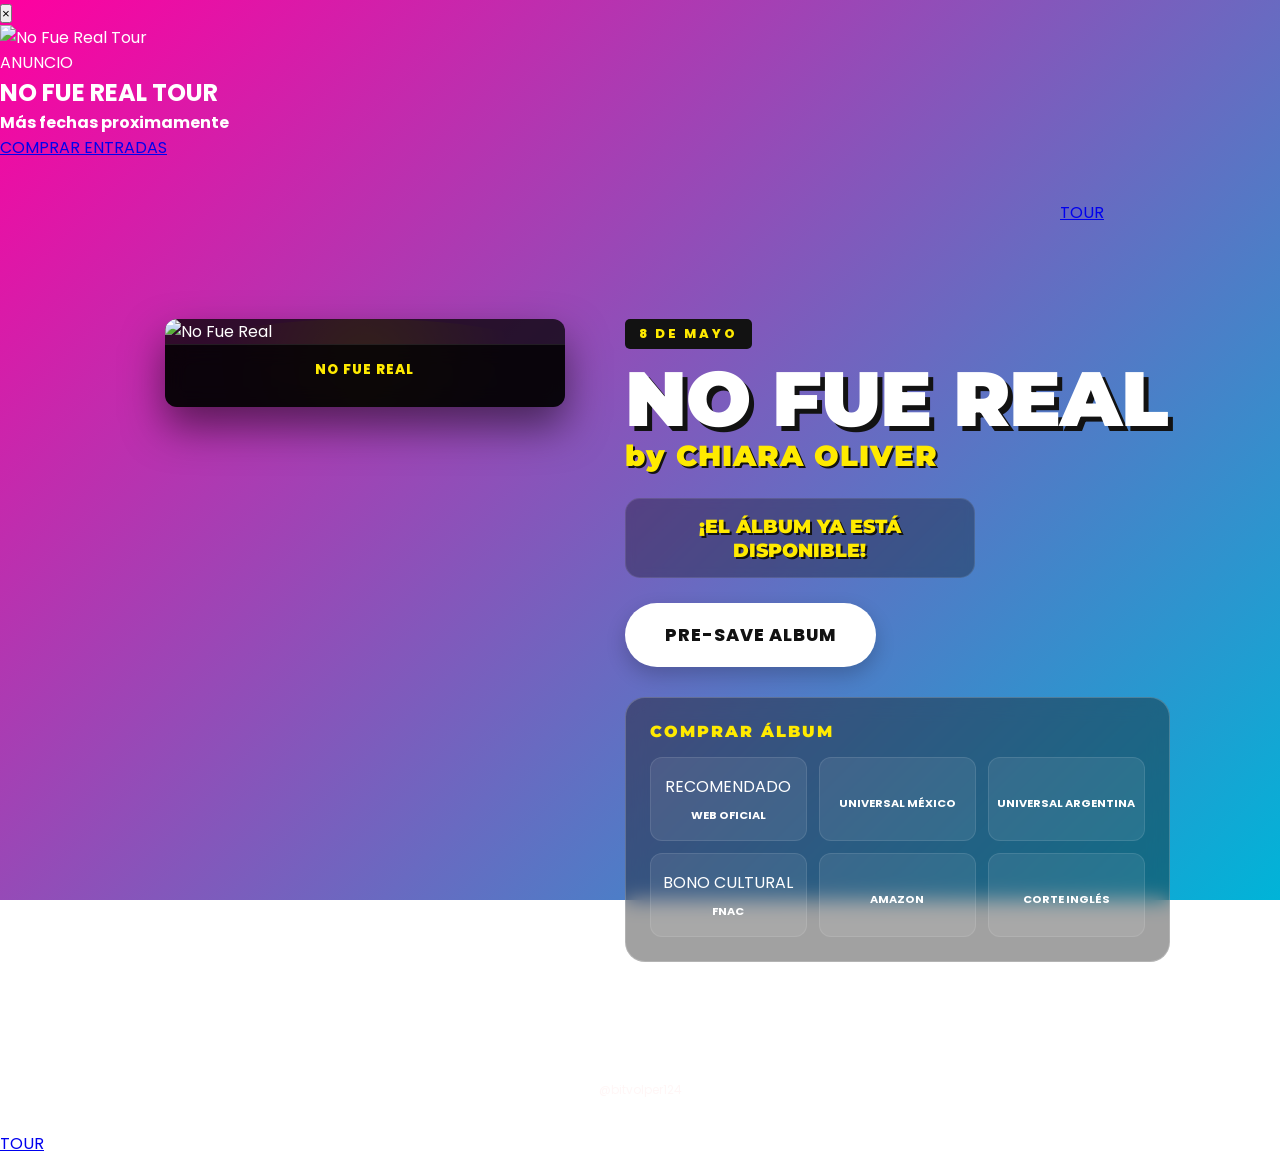
==== commit 41017930: "Update index.html" ====
--- a/index.html
+++ b/index.html
@@ -1 +1 @@
-<!DOCTYPE html><html lang="es"><head><meta charset="UTF-8"><meta name="viewport" content="width=device-width, initial-scale=1.0"><meta name="robots" content="noindex, nofollow"><title>Chiara Oliver - No Fue Real (8 de Mayo de 2026)</title><link rel="icon" type="image/png" href="https://chiaraoliveroficial.com/cdn/shop/files/CHIARA_OLIVER_FAVICON_32px.png?v=1764940112"><link rel="apple-touch-icon" href="https://chiaraoliveroficial.com/cdn/shop/files/CHIARA_OLIVER_FAVICON_32px.png?v=1764940112"><link rel="shortcut icon" href="https://chiaraoliveroficial.com/cdn/shop/files/CHIARA_OLIVER_FAVICON_32px.png?v=1764940112"><meta name="description" content="El nuevo álbum 'No Fue Real' de Chiara Oliver llega el 8 de mayo de 2026. Haz el pre-save y reserva las ediciones exclusivas ahora."><meta name="theme-color" content="#ff00a0"><meta property="og:type" content="music.album"><meta property="og:url" content="https://nofuereal.com/"><meta property="og:title" content="Chiara Oliver - No Fue Real (8 de Mayo 2026)"><meta property="og:description" content="Fecha de lanzamiento: 8 de mayo de 2026. Reserva el nuevo álbum de Chiara Oliver y escucha los adelantos exclusivos."><meta property="og:image" content="https://chiaraoliveroficial.com/cdn/shop/files/portada-nofuereal.png?v=1775662831&width=1000"><meta name="twitter:card" content="summary_large_image"><meta name="twitter:site" content="@chiaraoliver"><meta name="twitter:title" content="Chiara Oliver - No Fue Real 💿 8 de Mayo"><meta name="twitter:description" content="El nuevo álbum de Chiara Oliver estará disponible el 8 de mayo de 2026. Haz pre-save y reserva tu copia física."><meta name="twitter:image" content="https://chiaraoliveroficial.com/cdn/shop/files/portada-nofuereal.png?v=1775662831&width=1000"><link rel="preconnect" href="https://fonts.googleapis.com"><link rel="preconnect" href="https://fonts.gstatic.com" crossorigin><link href="https://fonts.googleapis.com/css2?family=Montserrat:wght@900&family=Poppins:wght@400;600;800&display=swap" rel="stylesheet"><link rel="stylesheet" href="https://cdnjs.cloudflare.com/ajax/libs/font-awesome/7.0.1/css/all.min.css"><link rel="stylesheet" href="style.css"></head><body><div id="tourModal" class="modal-overlay"><div class="modal-content"><button class="close-modal" id="closeModal" aria-label="Cerrar">×</button><div class="modal-body"><div class="modal-image-side"><img src="https://pbs.twimg.com/media/HFkhPW0WIAASoIE?format=jpg&name=large" alt="No Fue Real Tour"></div><div class="modal-text-side"><span class="modal-tag">ANUNCIO</span><h2 class="modal-title">NO FUE REAL TOUR</h2><p class="modal-desc">Conciertos ya a la venta</p><a href="/tour" class="modal-button">COMPRAR ENTRADAS</a></div></div></div></div><header class="social-header"><a href="tour/" class="tour-nav-link pc-only"><i class="fas fa-ticket-alt"></i> TOUR </a><a href="https://open.spotify.com/intl-es/artist/5zeSRJxJzaOyxt9p4kxMLg" target="_blank"><i class="fab fa-spotify"></i></a><a href="https://music.apple.com/es/artist/chiara-oliver" target="_blank"><i class="fab fa-itunes"></i></a><a href="https://instagram.com/chiaraoliver" target="_blank"><i class="fab fa-instagram"></i></a><a href="https://x.com/chiaraoliver" target="_blank"><i class="fab fa-x-twitter"></i></a><a href="https://tiktok.com/@chiaraoliver" target="_blank"><i class="fab fa-tiktok"></i></a><a href="https://youtube.com/@chiaraoliver4045" target="_blank"><i class="fab fa-youtube"></i></a></header><main class="hero-container"><div class="left-column"><div class="album-cover-wrapper"><div class="glow-effect"></div><div class="player-container"><img src="https://chiaraoliveroficial.com/cdn/shop/files/portada-nofuereal.png?v=1775662831&width=1000" alt="No Fue Real" class="album-cover"><div class="player-overlay"><div class="track-title" id="track-title">NO FUE REAL</div><div class="player-controls"><i class="fas fa-step-backward" id="prev-btn"></i><i class="fas fa-play-circle" id="play-btn"></i><i class="fas fa-step-forward" id="next-btn"></i><div class="player-platforms"><a href="#" id="spotify-link" target="_blank" title="Escuchar en Spotify"><i class="fab fa-spotify"></i></a><a href="#" id="youtube-link" target="_blank" title="Escuchar en YouTube Music"><i class="fab fa-youtube"></i></a></div></div><audio id="audio-player" src="" loop></audio></div></div></div></div><div class="right-column"><div class="album-tag">8 DE MAYO</div><h1 class="album-title">NO FUE REAL</h1><h2 class="artist-subtitle">by CHIARA OLIVER</h2><div class="countdown-container" id="countdown-container"><p class="countdown-title">✨ FALTAN PARA EL LANZAMIENTO ✨</p><div class="countdown" id="countdown"><div class="time-box"><span id="days" class="time-number">00</span><span class="time-text">DÍAS</span></div><div class="time-box"><span id="hours" class="time-number">00</span><span class="time-text">HRS</span></div><div class="time-box"><span id="minutes" class="time-number">00</span><span class="time-text">MIN</span></div><div class="time-box"><span id="seconds" class="time-number">00</span><span class="time-text">SEG</span></div></div><div id="release-message" class="hidden">¡EL ÁLBUM YA ESTÁ DISPONIBLE!</div></div><div class="action-buttons-wrapper"><a href="https://chiaraoliver.lnk.to/NoFueRealAlbum" class="pre-save-button" target="_blank">PRE-SAVE ALBUM</a></div><section class="buy-section" id="buy-section"><h3 class="buy-title">COMPRAR ÁLBUM</h3><div class="buy-buttons-grid"><a href="https://chiaraoliveroficial.com/collections/no-fue-real" target="_blank" class="buy-button featured-official"><span class="exclusive-badge">RECOMENDADO</span><i class="fas fa-star buy-icon"></i><span class="buy-text">WEB OFICIAL</span></a><a href="https://udiscover.mx/collections/chiara-oliver" target="_blank" class="buy-button"><i class="fas fa-map-marker-alt buy-icon"></i><span class="buy-text">UNIVERSAL MÉXICO</span></a><a href="https://umusicstore.com.ar/collections/chiara-oliver" target="_blank" class="buy-button"><i class="fas fa-map-marker-alt buy-icon"></i><span class="buy-text">UNIVERSAL ARGENTINA</span></a><a href="https://www.fnac.es/ia1135026/Chiara-Oliver" target="_blank" class="buy-button"><span class="cultural-badge">BONO CULTURAL</span><i class="fas fa-store buy-icon"></i><span class="buy-text">FNAC</span></a><a href="https://www.amazon.es/s?k=chiara+oliver" target="_blank" class="buy-button"><i class="fas fa-shopping-cart buy-icon"></i><span class="buy-text">AMAZON</span></a><a href="https://www.elcorteingles.es/bio/chiara-oliver/" target="_blank" class="buy-button"><i class="fas fa-store buy-icon"></i><span class="buy-text">CORTE INGLÉS</span></a></div></section></div></main><footer><div class="domain-badge">DOMINIO RESERVADO PARA <span>CHIARA OLIVER</span></div><p class="mio">@bitvolper124</p></footer><a href="tour/" class="tour-float-btn mobile-only"><i class="fas fa-ticket-alt"></i><span>TOUR</span></a><a href="#buy-section" class="scroll-down-btn" id="scrollBtn"><i class="fas fa-chevron-down"></i></a><div class="cursor-trail"></div><script> const modal = document.getElementById("tourModal"); const closeBtn = document.getElementById("closeModal"); window.addEventListener("load", () => { setTimeout(() => { modal.classList.add("active"); setTimeout(() => { modal.classList.remove("active"); }, 8000); }, 500); }); closeBtn.addEventListener("click", () => { modal.classList.remove("active"); }); modal.addEventListener("click", (e) => { if (e.target === modal) modal.classList.remove("active"); }); document.addEventListener('mousemove', function(e) { var trail = document.querySelector('.cursor-trail'); var star = document.createElement('div'); star.className = 'star'; star.style.left = e.clientX + 'px'; star.style.top = e.clientY + 'px'; trail.appendChild(star); setTimeout(function() { star.remove(); }, 1000); }); const countDownDate = new Date("2026-05-08T00:00:00+02:00").getTime(); const x = setInterval(function() { const now = new Date().getTime(); const distance = countDownDate - now; const days = Math.floor(distance / (1000 * 60 * 60 * 24)); const hours = Math.floor((distance % (1000 * 60 * 60 * 24)) / (1000 * 60 * 60)); const minutes = Math.floor((distance % (1000 * 60 * 60)) / (1000 * 60)); const seconds = Math.floor((distance % (1000 * 60)) / 1000); document.getElementById("days").innerText = days.toString().padStart(2, '0'); document.getElementById("hours").innerText = hours.toString().padStart(2, '0'); document.getElementById("minutes").innerText = minutes.toString().padStart(2, '0'); document.getElementById("seconds").innerText = seconds.toString().padStart(2, '0'); if (distance < 0) { clearInterval(x); document.getElementById("countdown").style.display = "none"; document.querySelector(".countdown-title").style.display = "none"; const message = document.getElementById("release-message"); message.classList.remove("hidden"); message.classList.add("visible"); } }, 1000); const tracks = [{ title: "MARGARITAS", audio: "audio/margaritas-preview.mp3", spotify: "https://open.spotify.com/intl-es/album/1FP2zXJ2BBx48ShWAYMS5P", youtube: "https://youtu.be/J-HWV0IMqI8" }, { title: "NO FUE REAL", audio: "audio/no-fue-real-preview.mp3", spotify: "https://open.spotify.com/intl-es/album/5IGMvV045EH28EakqQ5MSz", youtube: "https://youtu.be/YH38pf8BSEA" }, { title: "PUZZLE", audio: "audio/puzzle-preview.mp3", spotify: "https://open.spotify.com/intl-es/album/3qFS7iFd3r3oYC9yfODICr", youtube: "https://youtu.be/KIDnrD3IcDc" }]; let currentTrack = 1; const audioPlayer = document.getElementById('audio-player'); const playBtn = document.getElementById('play-btn'); const prevBtn = document.getElementById('prev-btn'); const nextBtn = document.getElementById('next-btn'); const trackTitle = document.getElementById('track-title'); const spotifyLink = document.getElementById('spotify-link'); const youtubeLink = document.getElementById('youtube-link'); function loadTrack(index) { trackTitle.innerText = tracks[index].title; audioPlayer.src = tracks[index].audio; spotifyLink.href = tracks[index].spotify; youtubeLink.href = tracks[index].youtube; } loadTrack(currentTrack); playBtn.addEventListener('click', () => { if (audioPlayer.paused) { if (audioPlayer.src && !audioPlayer.src.endsWith(window.location.host + "/")) { audioPlayer.play(); } playBtn.classList.remove('fa-play-circle'); playBtn.classList.add('fa-pause-circle'); } else { audioPlayer.pause(); playBtn.classList.remove('fa-pause-circle'); playBtn.classList.add('fa-play-circle'); } }); prevBtn.addEventListener('click', () => { currentTrack = (currentTrack - 1 + tracks.length) % tracks.length; loadTrack(currentTrack); if (audioPlayer.src && !audioPlayer.src.endsWith(window.location.host + "/")) { audioPlayer.play(); playBtn.classList.remove('fa-play-circle'); playBtn.classList.add('fa-pause-circle'); } }); nextBtn.addEventListener('click', () => { currentTrack = (currentTrack + 1) % tracks.length; loadTrack(currentTrack); if (audioPlayer.src && !audioPlayer.src.endsWith(window.location.host + "/")) { audioPlayer.play(); playBtn.classList.remove('fa-play-circle'); playBtn.classList.add('fa-pause-circle'); } }); window.onscroll = function() { var btn = document.getElementById("scrollBtn"); if (document.body.scrollTop > 300 || document.documentElement.scrollTop > 300) { btn.style.opacity = "0"; btn.style.pointerEvents = "none"; } else { btn.style.opacity = "1"; btn.style.pointerEvents = "auto"; } }; </script></body></html>
+<!DOCTYPE html><html lang="es"><head><meta charset="UTF-8"><meta name="viewport" content="width=device-width, initial-scale=1.0"><meta name="robots" content="noindex, nofollow"><title>Chiara Oliver - No Fue Real (8 de Mayo de 2026)</title><link rel="icon" type="image/png" href="https://chiaraoliveroficial.com/cdn/shop/files/CHIARA_OLIVER_FAVICON_32px.png?v=1764940112"><link rel="apple-touch-icon" href="https://chiaraoliveroficial.com/cdn/shop/files/CHIARA_OLIVER_FAVICON_32px.png?v=1764940112"><link rel="shortcut icon" href="https://chiaraoliveroficial.com/cdn/shop/files/CHIARA_OLIVER_FAVICON_32px.png?v=1764940112"><meta name="description" content="El nuevo álbum 'No Fue Real' de Chiara Oliver llega el 8 de mayo de 2026. Haz el pre-save y reserva las ediciones exclusivas ahora."><meta name="theme-color" content="#ff00a0"><meta property="og:type" content="music.album"><meta property="og:url" content="https://nofuereal.com/"><meta property="og:title" content="Chiara Oliver - No Fue Real (8 de Mayo 2026)"><meta property="og:description" content="Fecha de lanzamiento: 8 de mayo de 2026. Reserva el nuevo álbum de Chiara Oliver y escucha los adelantos exclusivos."><meta property="og:image" content="https://chiaraoliveroficial.com/cdn/shop/files/portada-nofuereal.png?v=1775662831&width=1000"><meta name="twitter:card" content="summary_large_image"><meta name="twitter:site" content="@chiaraoliver"><meta name="twitter:title" content="Chiara Oliver - No Fue Real 💿 8 de Mayo"><meta name="twitter:description" content="El nuevo álbum de Chiara Oliver estará disponible el 8 de mayo de 2026. Haz pre-save y reserva tu copia física."><meta name="twitter:image" content="https://chiaraoliveroficial.com/cdn/shop/files/portada-nofuereal.png?v=1775662831&width=1000"><link rel="preconnect" href="https://fonts.googleapis.com"><link rel="preconnect" href="https://fonts.gstatic.com" crossorigin><link href="https://fonts.googleapis.com/css2?family=Montserrat:wght@900&family=Poppins:wght@400;600;800&display=swap" rel="stylesheet"><link rel="stylesheet" href="https://cdnjs.cloudflare.com/ajax/libs/font-awesome/7.0.1/css/all.min.css"><link rel="stylesheet" href="style.css"></head><body><div id="tourModal" class="modal-overlay"><div class="modal-content"><button class="close-modal" id="closeModal" aria-label="Cerrar">×</button><div class="modal-body"><div class="modal-image-side"><img src="https://pbs.twimg.com/media/HGXGqssawAAr8jZ?format=jpg" alt="No Fue Real Tour"></div><div class="modal-text-side"><span class="modal-tag">ANUNCIO</span><h2 class="modal-title">NO FUE REAL TOUR</h2><p class="modal-desc"><strong>Más fechas proximamente</strong></p><a href="tour/" class="modal-button">COMPRAR ENTRADAS</a></div></div></div></div><header class="social-header"><a href="tour/" class="tour-nav-link pc-only"><i class="fas fa-ticket-alt"></i> TOUR </a><a href="https://open.spotify.com/intl-es/artist/5zeSRJxJzaOyxt9p4kxMLg" target="_blank"><i class="fab fa-spotify"></i></a><a href="https://music.apple.com/es/artist/chiara-oliver/1603999441" target="_blank"><i class="fab fa-itunes"></i></a><a href="https://instagram.com/chiaraoliver" target="_blank"><i class="fab fa-instagram"></i></a><a href="https://x.com/chiaraoliver" target="_blank"><i class="fab fa-x-twitter"></i></a><a href="https://tiktok.com/@chiaraoliver" target="_blank"><i class="fab fa-tiktok"></i></a><a href="https://youtube.com/@chiaraoliver4045" target="_blank"><i class="fab fa-youtube"></i></a></header><main class="hero-container"><div class="left-column"><div class="album-cover-wrapper"><div class="glow-effect"></div><div class="player-container"><img src="https://chiaraoliveroficial.com/cdn/shop/files/portada-nofuereal.png?v=1775662831&width=1000" alt="No Fue Real" class="album-cover"><div class="player-overlay"><div class="track-title" id="track-title">NO FUE REAL</div><div class="player-controls"><i class="fas fa-step-backward" id="prev-btn"></i><i class="fas fa-play-circle" id="play-btn"></i><i class="fas fa-step-forward" id="next-btn"></i><div class="player-platforms"><a href="#" id="spotify-link" target="_blank" title="Escuchar en Spotify"><i class="fab fa-spotify"></i></a><a href="#" id="youtube-link" target="_blank" title="Escuchar en YouTube Music"><i class="fab fa-youtube"></i></a></div></div><audio id="audio-player" src="" loop></audio></div></div></div></div><div class="right-column"><div class="album-tag">8 DE MAYO</div><h1 class="album-title">NO FUE REAL</h1><h2 class="artist-subtitle">by CHIARA OLIVER</h2><div class="countdown-container" id="countdown-container"><p class="countdown-title">✨ FALTAN PARA EL LANZAMIENTO ✨</p><div class="countdown" id="countdown"><div class="time-box"><span id="days" class="time-number">00</span><span class="time-text">DÍAS</span></div><div class="time-box"><span id="hours" class="time-number">00</span><span class="time-text">HRS</span></div><div class="time-box"><span id="minutes" class="time-number">00</span><span class="time-text">MIN</span></div><div class="time-box"><span id="seconds" class="time-number">00</span><span class="time-text">SEG</span></div></div><div id="release-message" class="hidden">¡EL ÁLBUM YA ESTÁ DISPONIBLE!</div></div><div class="action-buttons-wrapper"><a href="https://chiaraoliver.lnk.to/NoFueRealAlbum" class="pre-save-button" target="_blank">PRE-SAVE ALBUM</a></div><section class="buy-section" id="buy-section"><h3 class="buy-title">COMPRAR ÁLBUM</h3><div class="buy-buttons-grid"><a href="https://chiaraoliveroficial.com/collections/no-fue-real" target="_blank" class="buy-button featured-official"><span class="exclusive-badge">RECOMENDADO</span><i class="fas fa-star buy-icon"></i><span class="buy-text">WEB OFICIAL</span></a><a href="https://udiscover.mx/collections/chiara-oliver" target="_blank" class="buy-button"><i class="fas fa-map-marker-alt buy-icon"></i><span class="buy-text">UNIVERSAL MÉXICO</span></a><a href="https://umusicstore.com.ar/collections/chiara-oliver" target="_blank" class="buy-button"><i class="fas fa-map-marker-alt buy-icon"></i><span class="buy-text">UNIVERSAL ARGENTINA</span></a><a href="https://www.fnac.es/ia1135026/Chiara-Oliver" target="_blank" class="buy-button"><span class="cultural-badge">BONO CULTURAL</span><i class="fas fa-store buy-icon"></i><span class="buy-text">FNAC</span></a><a href="https://www.amazon.es/s?k=chiara+oliver" target="_blank" class="buy-button"><i class="fas fa-shopping-cart buy-icon"></i><span class="buy-text">AMAZON</span></a><a href="https://www.elcorteingles.es/bio/chiara-oliver/" target="_blank" class="buy-button"><i class="fas fa-store buy-icon"></i><span class="buy-text">CORTE INGLÉS</span></a></div></section></div></main><footer><div class="domain-badge">DOMINIO RESERVADO PARA <span>CHIARA OLIVER</span></div><p class="mio">@bitvolper124</p></footer><a href="tour/" class="tour-float-btn mobile-only"><i class="fas fa-ticket-alt"></i><span>TOUR</span></a><a href="#buy-section" class="scroll-down-btn" id="scrollBtn"><i class="fas fa-chevron-down"></i></a><div class="cursor-trail"></div><script> const modal = document.getElementById("tourModal"); const closeBtn = document.getElementById("closeModal"); window.addEventListener("load", () => { setTimeout(() => { modal.classList.add("active"); setTimeout(() => { modal.classList.remove("active"); }, 8000); }, 500); }); closeBtn.addEventListener("click", () => { modal.classList.remove("active"); }); modal.addEventListener("click", (e) => { if (e.target === modal) modal.classList.remove("active"); }); document.addEventListener('mousemove', function (e) { var trail = document.querySelector('.cursor-trail'); var star = document.createElement('div'); star.className = 'star'; star.style.left = e.clientX + 'px'; star.style.top = e.clientY + 'px'; trail.appendChild(star); setTimeout(function () { star.remove(); }, 1000); }); const countDownDate = new Date("2026-05-08T00:00:00+02:00").getTime(); const x = setInterval(function () { const now = new Date().getTime(); const distance = countDownDate - now; const days = Math.floor(distance / (1000 * 60 * 60 * 24)); const hours = Math.floor((distance % (1000 * 60 * 60 * 24)) / (1000 * 60 * 60)); const minutes = Math.floor((distance % (1000 * 60 * 60)) / (1000 * 60)); const seconds = Math.floor((distance % (1000 * 60)) / 1000); document.getElementById("days").innerText = days.toString().padStart(2, '0'); document.getElementById("hours").innerText = hours.toString().padStart(2, '0'); document.getElementById("minutes").innerText = minutes.toString().padStart(2, '0'); document.getElementById("seconds").innerText = seconds.toString().padStart(2, '0'); if (distance < 0) { clearInterval(x); document.getElementById("countdown").style.display = "none"; document.querySelector(".countdown-title").style.display = "none"; const message = document.getElementById("release-message"); message.classList.remove("hidden"); message.classList.add("visible"); } }, 1000); const tracks = [{ title: "MARGARITAS", audio: "audio/margaritas-preview.mp3", spotify: "https://open.spotify.com/intl-es/album/1FP2zXJ2BBx48ShWAYMS5P", youtube: "https://youtu.be/J-HWV0IMqI8" }, { title: "NO FUE REAL", audio: "audio/no-fue-real-preview.mp3", spotify: "https://open.spotify.com/intl-es/album/5IGMvV045EH28EakqQ5MSz", youtube: "https://youtu.be/YH38pf8BSEA" }, { title: "PUZZLE", audio: "audio/puzzle-preview.mp3", spotify: "https://open.spotify.com/intl-es/album/3qFS7iFd3r3oYC9yfODICr", youtube: "https://youtu.be/KIDnrD3IcDc" }]; let currentTrack = 1; const audioPlayer = document.getElementById('audio-player'); const playBtn = document.getElementById('play-btn'); const prevBtn = document.getElementById('prev-btn'); const nextBtn = document.getElementById('next-btn'); const trackTitle = document.getElementById('track-title'); const spotifyLink = document.getElementById('spotify-link'); const youtubeLink = document.getElementById('youtube-link'); function loadTrack(index) { trackTitle.innerText = tracks[index].title; audioPlayer.src = tracks[index].audio; spotifyLink.href = tracks[index].spotify; youtubeLink.href = tracks[index].youtube; } loadTrack(currentTrack); playBtn.addEventListener('click', () => { if (audioPlayer.paused) { if (audioPlayer.src && !audioPlayer.src.endsWith(window.location.host + "/")) { audioPlayer.play(); } playBtn.classList.remove('fa-play-circle'); playBtn.classList.add('fa-pause-circle'); } else { audioPlayer.pause(); playBtn.classList.remove('fa-pause-circle'); playBtn.classList.add('fa-play-circle'); } }); prevBtn.addEventListener('click', () => { currentTrack = (currentTrack - 1 + tracks.length) % tracks.length; loadTrack(currentTrack); if (audioPlayer.src && !audioPlayer.src.endsWith(window.location.host + "/")) { audioPlayer.play(); playBtn.classList.remove('fa-play-circle'); playBtn.classList.add('fa-pause-circle'); } }); nextBtn.addEventListener('click', () => { currentTrack = (currentTrack + 1) % tracks.length; loadTrack(currentTrack); if (audioPlayer.src && !audioPlayer.src.endsWith(window.location.host + "/")) { audioPlayer.play(); playBtn.classList.remove('fa-play-circle'); playBtn.classList.add('fa-pause-circle'); } }); window.onscroll = function () { var btn = document.getElementById("scrollBtn"); if (document.body.scrollTop > 300 || document.documentElement.scrollTop > 300) { btn.style.opacity = "0"; btn.style.pointerEvents = "none"; } else { btn.style.opacity = "1"; btn.style.pointerEvents = "auto"; } }; </script></body></html>
